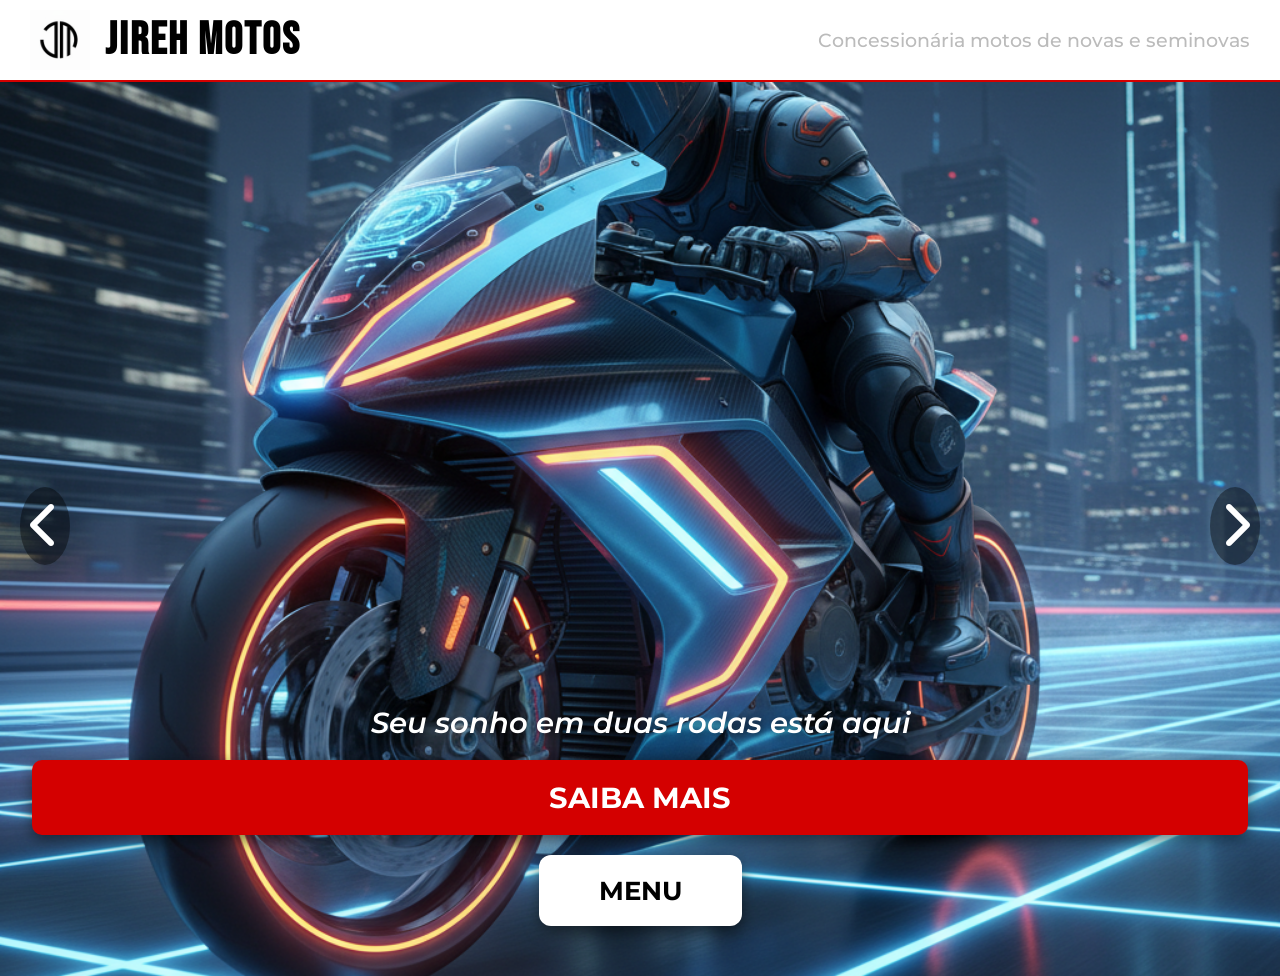
==== index.html @ ec59e749 "reforma" ====
<!DOCTYPE html>
<html lang="pt-BR">
<head>
  <meta charset="UTF-8" />
  <meta name="viewport" content="width=device-width, initial-scale=1.0">
  <title>JIREH MOTOS</title>
  <meta name="description" content="Seu sonho em duas rodas está aqui - Concessionária de motos novas e seminovas.">
  <link href="https://cdnjs.cloudflare.com/ajax/libs/font-awesome/6.4.0/css/all.min.css" rel="stylesheet">
  <link href="https://fonts.googleapis.com/css2?family=Bebas+Neue&family=Montserrat:wght@400;600;700&display=swap" rel="stylesheet">

  <style>
    * {margin:0; padding:0; box-sizing:border-box; font-family:'Montserrat', sans-serif;}
    body {background:#000; color:#fff; overflow-x:hidden; height:100vh;}

    /* CABEÇALHO FIXO */
    header {
      position:fixed;
      top:0;
      left:0;
      width:100%;
      background:#fff;
      display:flex;
      align-items:center;
      justify-content:space-between;
      padding:10px 30px;
      z-index:1000;
    }
    .logo-area {display:flex; align-items:center; gap:15px;}
    .logo-area img {height:60px;}
    .logo-area h1 {font-family:'Bebas Neue', sans-serif; font-size:2.8rem; color:#000; letter-spacing:2px;}
    .header-right {font-size:1.2rem; color:#bbb; font-weight:500;}
    
    /* FAIXA VERMELHA */
    .faixa-vermelha {
      width:100%;
      height:6px;
      background:#d40000;
      position:fixed;
      top:76px;
      left:0;
      z-index:999;
    }

    /* CARROSSEL */
    .carousel {
      position:relative;
      width:100%;
      height:100vh;
      margin-top:76px;
      overflow:hidden;
    }
    .carousel img {
      position:absolute;
      top:0; left:0;
      width:100%;
      height:100%;
      object-fit:cover;
      opacity:0;
      transition:opacity 1s ease-in-out;
    }
    .carousel img.active {opacity:1;}

    /* SETAS DO CARROSSEL */
    .arrow {
      position:absolute;
      top:50%;
      transform:translateY(-50%);
      font-size:3rem;
      color:#fff;
      background:rgba(0,0,0,0.4);
      padding:10px;
      border-radius:50%;
      cursor:pointer;
      z-index:10;
      transition:0.3s;
      user-select:none;
    }
    .arrow:hover {background:rgba(212,0,0,0.8);}
    .arrow.left {left:20px;}
    .arrow.right {right:20px;}

    /* CONTEÚDO SOBRE O CARROSSEL */
    .overlay {
      position:absolute;
      bottom:50px;
      width:100%;
      text-align:center;
      display:flex;
      flex-direction:column;
      align-items:center;
      gap:20px;
      animation: fadeInUp 1.5s ease forwards;
    }
    @keyframes fadeInUp {
      0% {opacity:0; transform:translateY(30px);}
      100% {opacity:1; transform:translateY(0);}
    }
    .frase {
      font-size:1.8rem;
      font-weight:600;
      font-style:italic;
      color:#fff;
      text-shadow: 2px 2px 8px rgba(0,0,0,0.7);
    }

    /* BOTÃO SAIBA MAIS - FAIXA LARGA */
    .saiba-mais {
      width:95%;          /* quase toda a largura da tela */
      max-width:none;     /* remove limite máximo */
      background:#d40000;
      text-align:center;
      padding:20px 0;
      border-radius:10px;
      transition:0.3s;
      box-shadow:0 5px 15px rgba(0,0,0,0.5);
      margin:0 auto;      /* centraliza horizontalmente */
    }
    .saiba-mais a {
      text-decoration:none;
      color:#fff;
      font-size:1.8rem;
      font-weight:700;
    }
    .saiba-mais:hover {
      transform:scale(1.05);
      box-shadow:0 0 30px rgba(255,0,0,0.7);
    }

    /* BOTÃO MENU MAIOR */
    .menu-btn {
      background:#fff;
      color:#000;
      border:none;
      padding:20px 60px;
      font-size:1.6rem;
      font-weight:bold;
      border-radius:12px;
      cursor:pointer;
      transition:0.3s;
      box-shadow:0 5px 15px rgba(0,0,0,0.5);
    }
    .menu-btn:hover {background:#d40000; color:#fff; box-shadow:0 0 30px rgba(255,0,0,0.7);}

    /* MENU LATERAL DIREITO, PEQUENO, MAIS PARA CIMA */
    .sidebar {
      position:fixed;
      top:20%; /* mais para cima do que o centro */
      right:-220px; /* fora da tela inicialmente */
      width:220px;
      background:#111;
      padding:1.5rem;
      border-radius:10px 0 0 10px;
      transition:0.4s;
      z-index:1001;
      display:flex;
      flex-direction:column;
      gap:1.5rem;
      height:auto;
      box-shadow: 0 5px 15px rgba(0,0,0,0.5);
    }
    .sidebar.active {right:0;}
    .sidebar a {
      color:#fff;
      font-size:1.2rem;
      text-decoration:none;
      font-weight:bold;
      transition:0.3s;
    }
    .sidebar a:hover {color:#d40000; transform:scale(1.05);}

    @media(max-width:900px){
      header {flex-direction:column; text-align:center;}
      .header-right {margin-top:5px;}
      .arrow {font-size:2.5rem;}
    }
  </style>
</head>

<body>

  <!-- CABEÇALHO FIXO -->
  <header>
    <div class="logo-area">
      <img src="img/logo.png" alt="Logo Jireh">
      <h1>JIREH MOTOS</h1>
    </div>
    <div class="header-right">Concessionária motos de novas e seminovas</div>
  </header>

  <!-- FAIXA VERMELHA -->
  <div class="faixa-vermelha"></div>

  <!-- CARROSSEL -->
  <div class="carousel" id="carousel">
    <img src="img/img1.png" class="active" alt="Moto 1">
    <img src="img/img2.png" alt="Moto 2">
    <img src="img/img3.png" alt="Moto 3">

    <!-- SETAS -->
    <div class="arrow left" id="prev"><i class="fas fa-chevron-left"></i></div>
    <div class="arrow right" id="next"><i class="fas fa-chevron-right"></i></div>

    <!-- CONTEÚDO SOBRE O CARROSSEL -->
    <div class="overlay">
      <div class="frase">Seu sonho em duas rodas está aqui</div>
      <div class="saiba-mais">
        <a href="https://wa.me/5511989488282" target="_blank">SAIBA MAIS</a>
      </div>
      <button class="menu-btn" id="menuBtn">MENU</button>
    </div>
  </div>

  <!-- MENU LATERAL DIREITO -->
  <div class="sidebar" id="sidebar">
    <a href="index.html"><i class="fas fa-home"></i> Home</a>
    <a href="servicos.html"><i class="fas fa-tools"></i> Serviços</a>
    <a href="contato.html"><i class="fas fa-phone"></i> Contato</a>
  </div>

  <script>
    const slides = document.querySelectorAll('.carousel img');
    let currentIndex = 0;
    let interval = setInterval(nextSlide, 3000);

    function showSlide(index){
      slides.forEach(slide => slide.classList.remove('active'));
      slides[index].classList.add('active');
    }

    function nextSlide(){
      currentIndex = (currentIndex + 1) % slides.length;
      showSlide(currentIndex);
    }

    function prevSlide(){
      currentIndex = (currentIndex - 1 + slides.length) % slides.length;
      showSlide(currentIndex);
    }

    document.getElementById('next').addEventListener('click', () => {
      nextSlide();
      resetInterval();
    });
    document.getElementById('prev').addEventListener('click', () => {
      prevSlide();
      resetInterval();
    });

    function resetInterval(){
      clearInterval(interval);
      interval = setInterval(nextSlide, 3000);
    }

    // MENU LATERAL
    const menuBtn = document.getElementById('menuBtn');
    const sidebar = document.getElementById('sidebar');
    menuBtn.addEventListener('click', () => { sidebar.classList.toggle('active'); });
  </script>

</body>
</html>
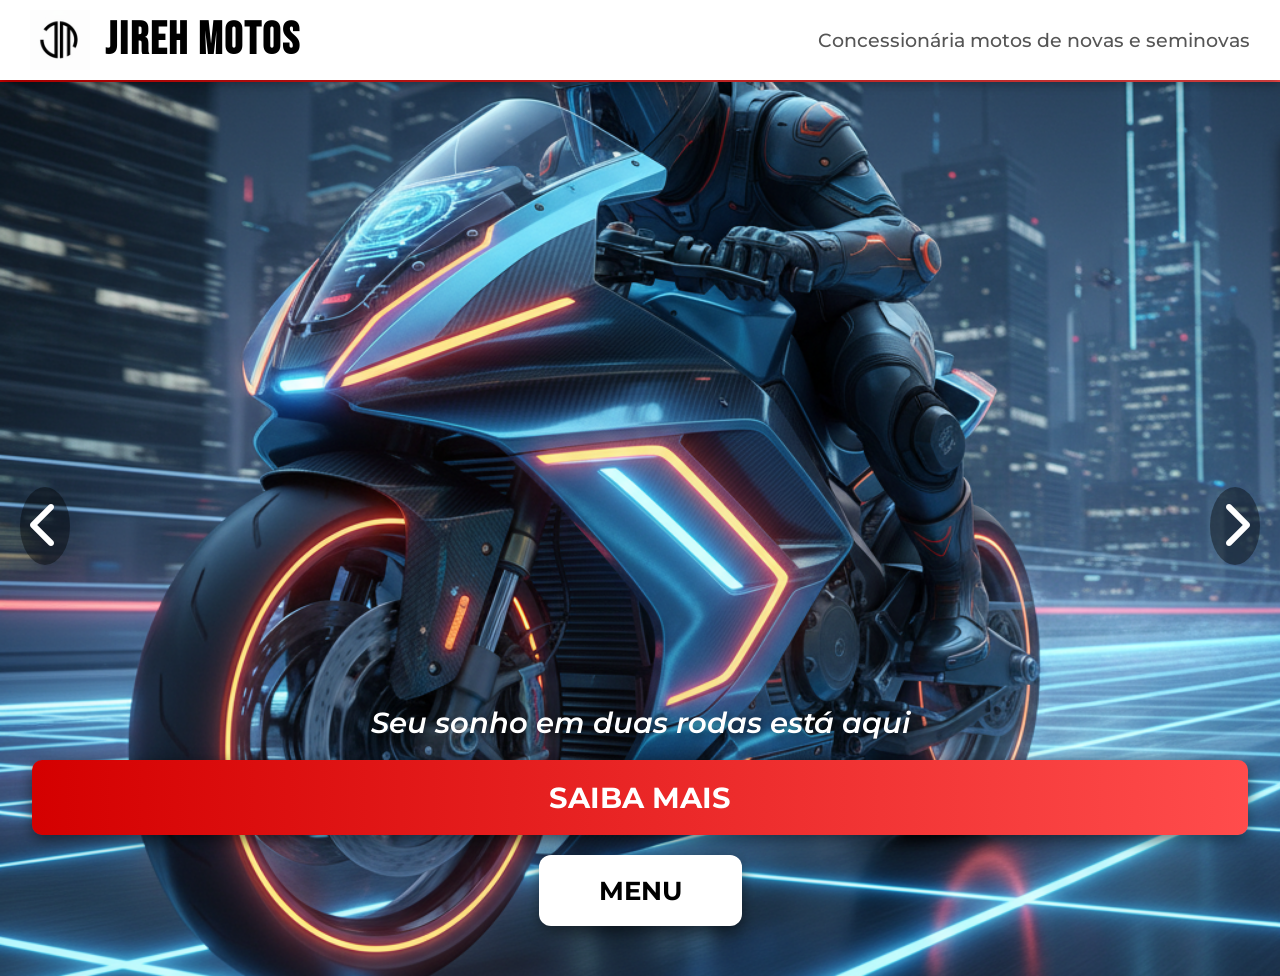
==== commit 5b4419b4: "texto" ====
--- a/index.html
+++ b/index.html
@@ -9,6 +9,7 @@
   <link href="https://fonts.googleapis.com/css2?family=Bebas+Neue&family=Montserrat:wght@400;600;700&display=swap" rel="stylesheet">
 
   <style>
+    /* RESET E GERAL */
     * {margin:0; padding:0; box-sizing:border-box; font-family:'Montserrat', sans-serif;}
     body {background:#000; color:#fff; overflow-x:hidden; height:100vh;}
 
@@ -24,21 +25,28 @@
       justify-content:space-between;
       padding:10px 30px;
       z-index:1000;
+      box-shadow: 0 4px 10px rgba(0,0,0,0.3);
+      transition:all 0.3s ease;
     }
     .logo-area {display:flex; align-items:center; gap:15px;}
     .logo-area img {height:60px;}
     .logo-area h1 {font-family:'Bebas Neue', sans-serif; font-size:2.8rem; color:#000; letter-spacing:2px;}
-    .header-right {font-size:1.2rem; color:#bbb; font-weight:500;}
-    
+    .header-right {font-size:1.2rem; color:#555; font-weight:500;}
+
     /* FAIXA VERMELHA */
     .faixa-vermelha {
       width:100%;
       height:6px;
-      background:#d40000;
+      background:linear-gradient(90deg, #d40000, #ff4c4c);
       position:fixed;
       top:76px;
       left:0;
       z-index:999;
+      animation: moveGradient 5s linear infinite;
+    }
+    @keyframes moveGradient {
+      0%{background-position:0% 0%;}
+      100%{background-position:100% 0%;}
     }
 
     /* CARROSSEL */
@@ -105,15 +113,14 @@
 
     /* BOTÃO SAIBA MAIS - FAIXA LARGA */
     .saiba-mais {
-      width:95%;          /* quase toda a largura da tela */
-      max-width:none;     /* remove limite máximo */
-      background:#d40000;
+      width:95%;
+      background:linear-gradient(90deg, #d40000, #ff4c4c);
       text-align:center;
       padding:20px 0;
       border-radius:10px;
       transition:0.3s;
       box-shadow:0 5px 15px rgba(0,0,0,0.5);
-      margin:0 auto;      /* centraliza horizontalmente */
+      margin:0 auto;
     }
     .saiba-mais a {
       text-decoration:none;
@@ -126,7 +133,7 @@
       box-shadow:0 0 30px rgba(255,0,0,0.7);
     }
 
-    /* BOTÃO MENU MAIOR */
+    /* BOTÃO MENU */
     .menu-btn {
       background:#fff;
       color:#000;
@@ -141,11 +148,11 @@
     }
     .menu-btn:hover {background:#d40000; color:#fff; box-shadow:0 0 30px rgba(255,0,0,0.7);}
 
-    /* MENU LATERAL DIREITO, PEQUENO, MAIS PARA CIMA */
+    /* MENU LATERAL DIREITO */
     .sidebar {
       position:fixed;
-      top:20%; /* mais para cima do que o centro */
-      right:-220px; /* fora da tela inicialmente */
+      top:15%;
+      right:-220px;
       width:220px;
       background:#111;
       padding:1.5rem;
@@ -168,14 +175,34 @@
     }
     .sidebar a:hover {color:#d40000; transform:scale(1.05);}
 
+    /* RESPONSIVO */
     @media(max-width:900px){
-      header {flex-direction:column; text-align:center;}
-      .header-right {margin-top:5px;}
-      .arrow {font-size:2.5rem;}
-    }
+      header {
+        flex-direction:row; /* mantém ao lado do logo */
+        justify-content:space-between;
+        flex-wrap:wrap;
+        padding:10px 15px;
+      }
+      .header-right {
+        font-size:1rem;
+        margin-top:0;
+      }
+    }
+    @media(max-width:600px){
+      .saiba-mais {
+        width:90%;
+        padding:15px 0;
+      }
+      .saiba-mais a {font-size:1.4rem;}
+      .menu-btn {
+        padding:12px 30px;
+        font-size:1.2rem;
+      }
+      .arrow {font-size:2rem; padding:8px;}
+    }
+
   </style>
 </head>
-
 <body>
 
   <!-- CABEÇALHO FIXO -->
@@ -218,6 +245,7 @@
   </div>
 
   <script>
+    // CARROSSEL
     const slides = document.querySelectorAll('.carousel img');
     let currentIndex = 0;
     let interval = setInterval(nextSlide, 3000);
@@ -226,30 +254,17 @@
       slides.forEach(slide => slide.classList.remove('active'));
       slides[index].classList.add('active');
     }
-
     function nextSlide(){
       currentIndex = (currentIndex + 1) % slides.length;
       showSlide(currentIndex);
     }
-
     function prevSlide(){
       currentIndex = (currentIndex - 1 + slides.length) % slides.length;
       showSlide(currentIndex);
     }
-
-    document.getElementById('next').addEventListener('click', () => {
-      nextSlide();
-      resetInterval();
-    });
-    document.getElementById('prev').addEventListener('click', () => {
-      prevSlide();
-      resetInterval();
-    });
-
-    function resetInterval(){
-      clearInterval(interval);
-      interval = setInterval(nextSlide, 3000);
-    }
+    document.getElementById('next').addEventListener('click', () => { nextSlide(); resetInterval(); });
+    document.getElementById('prev').addEventListener('click', () => { prevSlide(); resetInterval(); });
+    function resetInterval(){ clearInterval(interval); interval = setInterval(nextSlide, 3000); }
 
     // MENU LATERAL
     const menuBtn = document.getElementById('menuBtn');
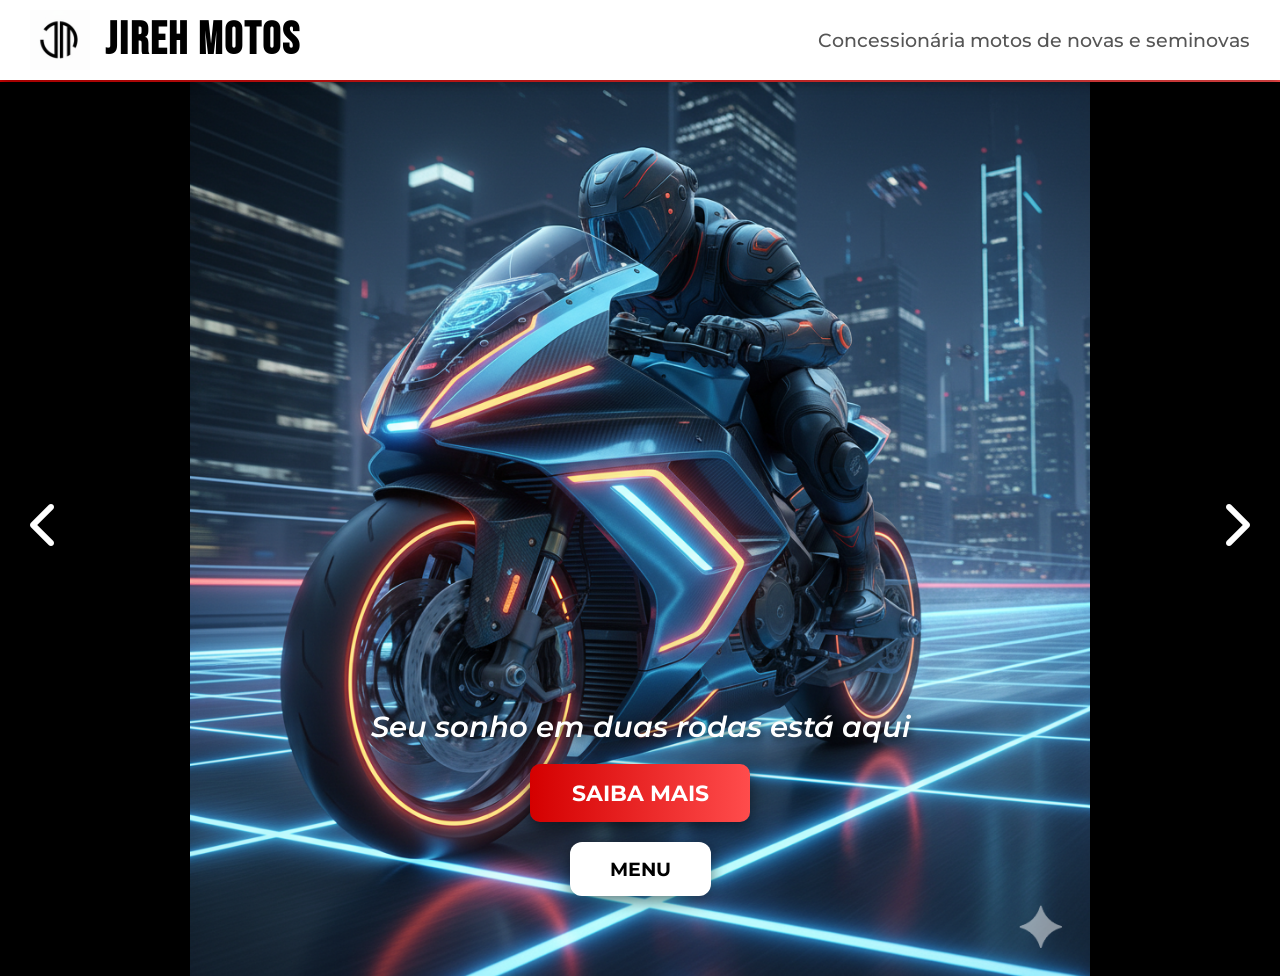
==== commit 4a6d5e1f: "texto" ====
--- a/index.html
+++ b/index.html
@@ -11,7 +11,7 @@
   <style>
     /* RESET E GERAL */
     * {margin:0; padding:0; box-sizing:border-box; font-family:'Montserrat', sans-serif;}
-    body {background:#000; color:#fff; overflow-x:hidden; height:100vh;}
+    body {background:#000; color:#fff; overflow-x:hidden; min-height:100vh;}
 
     /* CABEÇALHO FIXO */
     header {
@@ -59,10 +59,13 @@
     }
     .carousel img {
       position:absolute;
-      top:0; left:0;
-      width:100%;
-      height:100%;
-      object-fit:cover;
+      top:50%;
+      left:50%;
+      width:100%;
+      height:auto;
+      max-height:100%;
+      transform:translate(-50%, -50%);
+      object-fit:contain;
       opacity:0;
       transition:opacity 1s ease-in-out;
     }
@@ -90,7 +93,7 @@
     /* CONTEÚDO SOBRE O CARROSSEL */
     .overlay {
       position:absolute;
-      bottom:50px;
+      bottom:80px; /* Ajustado para ficar mais acima */
       width:100%;
       text-align:center;
       display:flex;
@@ -111,12 +114,13 @@
       text-shadow: 2px 2px 8px rgba(0,0,0,0.7);
     }
 
-    /* BOTÃO SAIBA MAIS - FAIXA LARGA */
+    /* BOTÃO SAIBA MAIS - FAIXA LARGA REDUZIDA */
     .saiba-mais {
-      width:95%;
+      width:60%;
+      max-width:220px;
       background:linear-gradient(90deg, #d40000, #ff4c4c);
       text-align:center;
-      padding:20px 0;
+      padding:15px 0;
       border-radius:10px;
       transition:0.3s;
       box-shadow:0 5px 15px rgba(0,0,0,0.5);
@@ -125,7 +129,7 @@
     .saiba-mais a {
       text-decoration:none;
       color:#fff;
-      font-size:1.8rem;
+      font-size:1.4rem;
       font-weight:700;
     }
     .saiba-mais:hover {
@@ -138,8 +142,8 @@
       background:#fff;
       color:#000;
       border:none;
-      padding:20px 60px;
-      font-size:1.6rem;
+      padding:15px 40px;
+      font-size:1.2rem;
       font-weight:bold;
       border-radius:12px;
       cursor:pointer;
@@ -177,30 +181,15 @@
 
     /* RESPONSIVO */
     @media(max-width:900px){
-      header {
-        flex-direction:row; /* mantém ao lado do logo */
-        justify-content:space-between;
-        flex-wrap:wrap;
-        padding:10px 15px;
-      }
-      .header-right {
-        font-size:1rem;
-        margin-top:0;
-      }
+      header {flex-direction:row; justify-content:space-between; flex-wrap:wrap; padding:10px 15px;}
+      .header-right {font-size:1rem; margin-top:0;}
     }
     @media(max-width:600px){
-      .saiba-mais {
-        width:90%;
-        padding:15px 0;
-      }
-      .saiba-mais a {font-size:1.4rem;}
-      .menu-btn {
-        padding:12px 30px;
-        font-size:1.2rem;
-      }
+      .saiba-mais {width:90%; padding:12px 0;}
+      .saiba-mais a {font-size:1.2rem;}
+      .menu-btn {padding:10px 25px; font-size:1rem;}
       .arrow {font-size:2rem; padding:8px;}
     }
-
   </style>
 </head>
 <body>
@@ -269,7 +258,18 @@
     // MENU LATERAL
     const menuBtn = document.getElementById('menuBtn');
     const sidebar = document.getElementById('sidebar');
-    menuBtn.addEventListener('click', () => { sidebar.classList.toggle('active'); });
+
+    menuBtn.addEventListener('click', e => {
+      e.stopPropagation(); // previne fechar imediatamente
+      sidebar.classList.toggle('active');
+    });
+
+    // FECHAR MENU AO CLICAR FORA
+    document.addEventListener('click', e => {
+      if(!sidebar.contains(e.target) && !menuBtn.contains(e.target)){
+        sidebar.classList.remove('active');
+      }
+    });
   </script>
 
 </body>
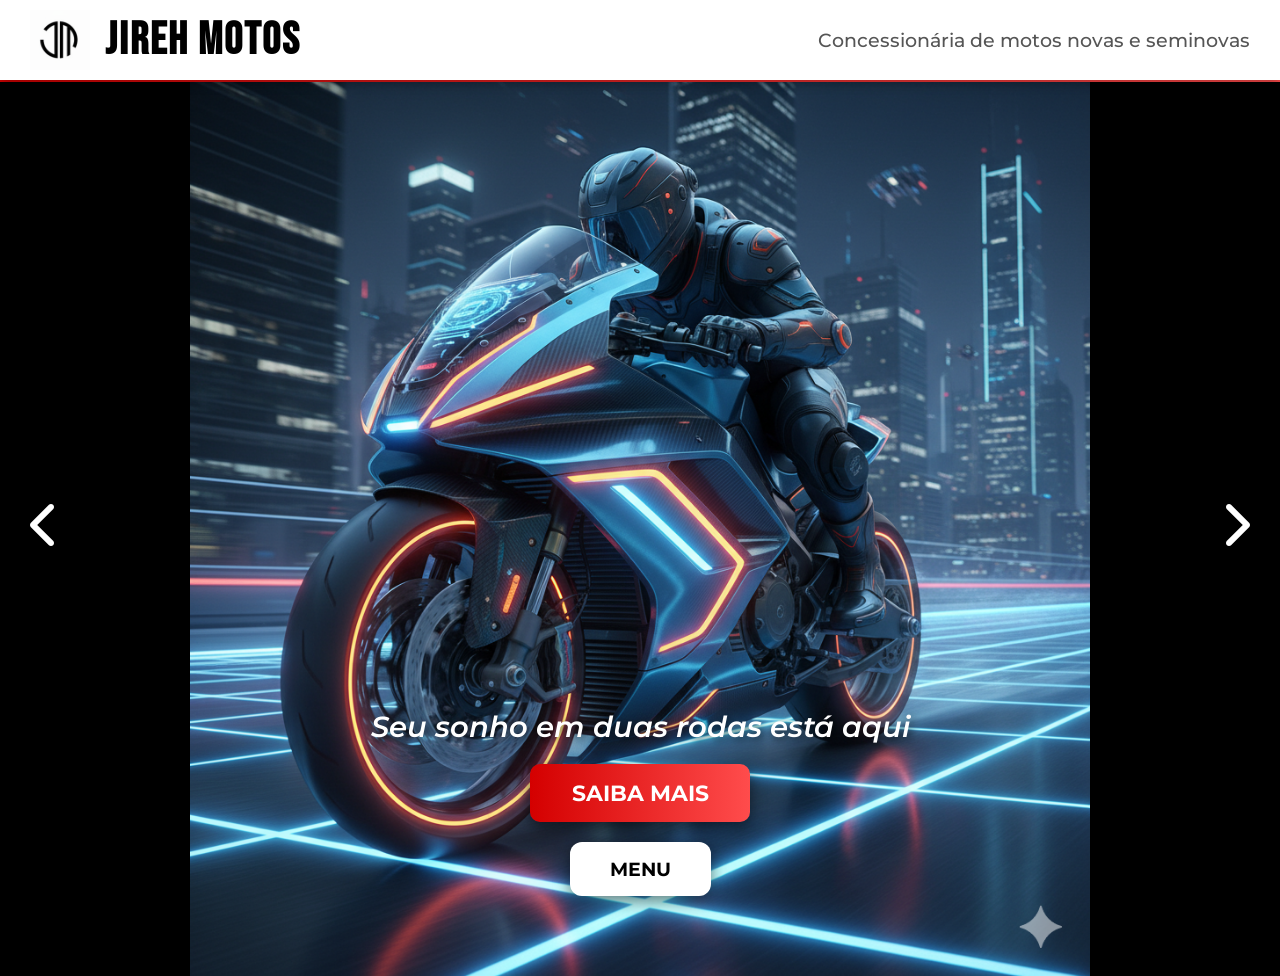
==== commit d18e561f: "texto2" ====
--- a/index.html
+++ b/index.html
@@ -200,7 +200,7 @@
       <img src="img/logo.png" alt="Logo Jireh">
       <h1>JIREH MOTOS</h1>
     </div>
-    <div class="header-right">Concessionária motos de novas e seminovas</div>
+    <div class="header-right">Concessionária  de motos novas e seminovas</div>
   </header>
 
   <!-- FAIXA VERMELHA -->
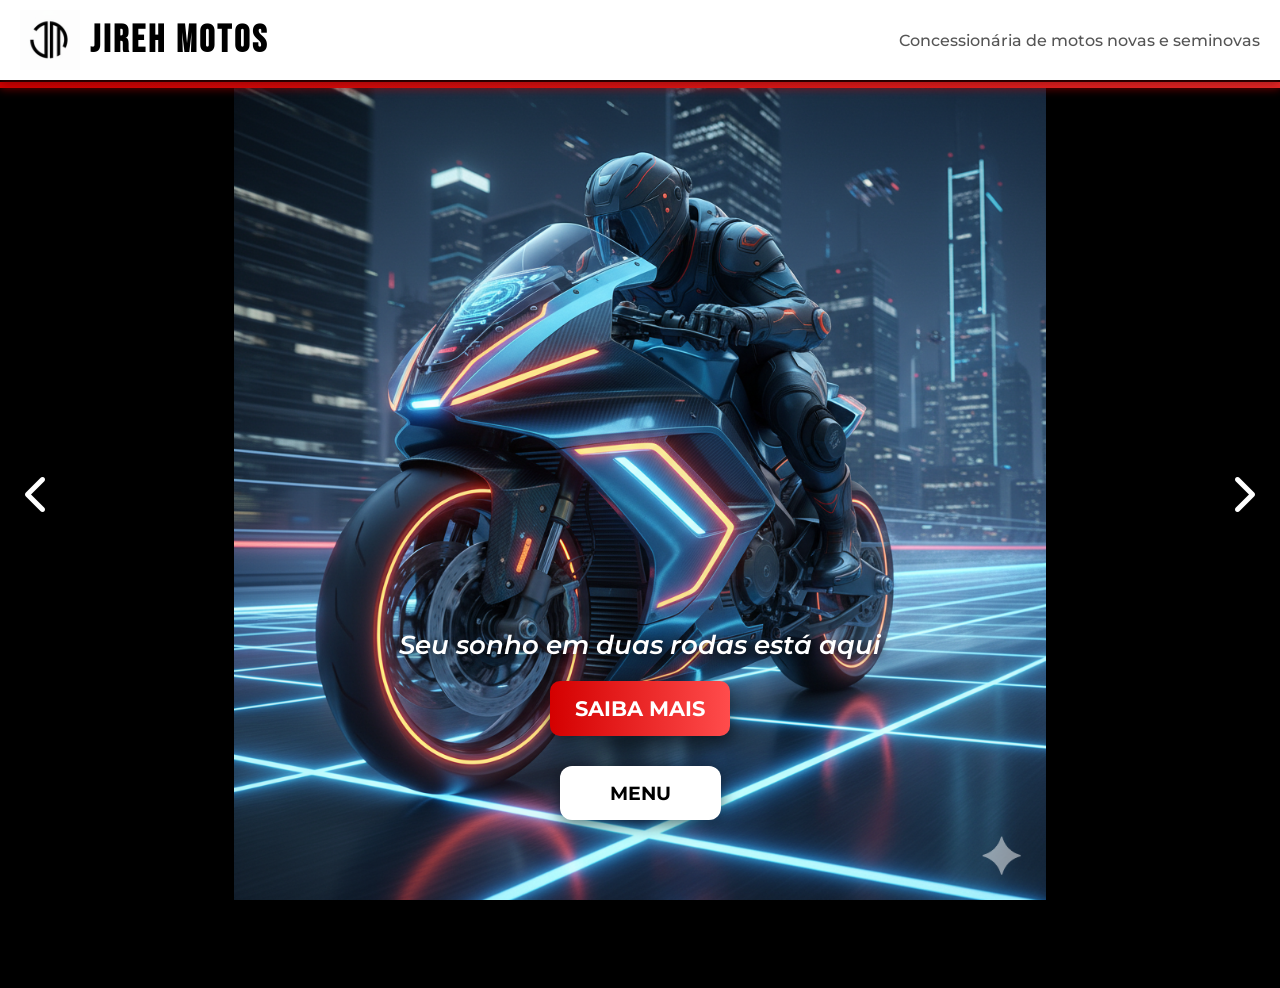
==== commit 65341f6d: "oficial" ====
--- a/index.html
+++ b/index.html
@@ -5,272 +5,361 @@
   <meta name="viewport" content="width=device-width, initial-scale=1.0">
   <title>JIREH MOTOS</title>
   <meta name="description" content="Seu sonho em duas rodas está aqui - Concessionária de motos novas e seminovas.">
+  
   <link href="https://cdnjs.cloudflare.com/ajax/libs/font-awesome/6.4.0/css/all.min.css" rel="stylesheet">
   <link href="https://fonts.googleapis.com/css2?family=Bebas+Neue&family=Montserrat:wght@400;600;700&display=swap" rel="stylesheet">
 
   <style>
-    /* RESET E GERAL */
-    * {margin:0; padding:0; box-sizing:border-box; font-family:'Montserrat', sans-serif;}
-    body {background:#000; color:#fff; overflow-x:hidden; min-height:100vh;}
-
-    /* CABEÇALHO FIXO */
+    * {
+      margin: 0;
+      padding: 0;
+      box-sizing: border-box;
+      font-family: 'Montserrat', sans-serif;
+    }
+    body {
+      background: #000;
+      color: #fff;
+      overflow-x: hidden;
+      min-height: 100vh;
+    }
+
     header {
-      position:fixed;
-      top:0;
-      left:0;
-      width:100%;
-      background:#fff;
-      display:flex;
-      align-items:center;
-      justify-content:space-between;
-      padding:10px 30px;
-      z-index:1000;
+      position: fixed;
+      top: 0;
+      left: 0;
+      width: 100%;
+      background: #fff;
+      display: flex;
+      align-items: center;
+      justify-content: space-between;
+      padding: 10px 20px;
+      z-index: 1100;
       box-shadow: 0 4px 10px rgba(0,0,0,0.3);
-      transition:all 0.3s ease;
-    }
-    .logo-area {display:flex; align-items:center; gap:15px;}
-    .logo-area img {height:60px;}
-    .logo-area h1 {font-family:'Bebas Neue', sans-serif; font-size:2.8rem; color:#000; letter-spacing:2px;}
-    .header-right {font-size:1.2rem; color:#555; font-weight:500;}
-
-    /* FAIXA VERMELHA */
+      flex-wrap: wrap;
+    }
+
+    .logo-area {
+      display: flex;
+      align-items: center;
+      gap: 10px;
+    }
+
+    .logo-area img {
+      height: 60px;
+      width: 60px;
+    }
+
+    .logo-area h1 {
+      font-family: 'Bebas Neue', sans-serif;
+      font-size: 2.4rem;
+      color: #000;
+      letter-spacing: 3px;
+      white-space: nowrap;
+    }
+
+    .header-right {
+      font-size: 1rem;
+      color: #555;
+      font-weight: 500;
+      white-space: nowrap;
+    }
+
+    /* FAIXA VERMELHA (corrigida) */
     .faixa-vermelha {
-      width:100%;
-      height:6px;
-      background:linear-gradient(90deg, #d40000, #ff4c4c);
-      position:fixed;
-      top:76px;
-      left:0;
-      z-index:999;
-      animation: moveGradient 5s linear infinite;
-    }
-    @keyframes moveGradient {
-      0%{background-position:0% 0%;}
-      100%{background-position:100% 0%;}
-    }
-
-    /* CARROSSEL */
+      position: fixed;
+      top: 82px; /* ajustado: logo abaixo do header */
+      left: 0;
+      width: 100%;
+      height: 6px;
+      background: linear-gradient(90deg, #d40000, #ff4c4c);
+      background-size: 200% auto;
+      animation: brilhoFaixa 4s linear infinite;
+      box-shadow: 0 0 10px rgba(255, 0, 0, 0.6);
+      z-index: 1050;
+    }
+
+    @keyframes brilhoFaixa {
+      0% {background-position: 0% 0%;}
+      100% {background-position: 200% 0%;}
+    }
+
     .carousel {
-      position:relative;
-      width:100%;
-      height:100vh;
-      margin-top:76px;
-      overflow:hidden;
-    }
+      position: relative;
+      width: 100%;
+      height: calc(100vh - 88px);
+      margin-top: 88px; /* altura exata do header + faixa */
+      overflow: hidden;
+      z-index: 1;
+      background: #000;
+    }
+
     .carousel img {
-      position:absolute;
-      top:50%;
-      left:50%;
-      width:100%;
-      height:auto;
-      max-height:100%;
-      transform:translate(-50%, -50%);
-      object-fit:contain;
-      opacity:0;
-      transition:opacity 1s ease-in-out;
-    }
-    .carousel img.active {opacity:1;}
-
-    /* SETAS DO CARROSSEL */
+      position: absolute;
+      top: 0;
+      left: 0;
+      width: 100%;
+      height: 100%;
+      object-fit: cover;
+      opacity: 0;
+      transition: opacity 1s ease-in-out;
+      user-select: none;
+      pointer-events: none;
+    }
+
+    .carousel img.active {
+      opacity: 1;
+      pointer-events: auto;
+    }
+
+    @media (min-width: 1024px) {
+      .carousel img {
+        object-fit: contain;
+        background: #000;
+      }
+    }
+
     .arrow {
-      position:absolute;
-      top:50%;
-      transform:translateY(-50%);
-      font-size:3rem;
-      color:#fff;
-      background:rgba(0,0,0,0.4);
-      padding:10px;
-      border-radius:50%;
-      cursor:pointer;
-      z-index:10;
-      transition:0.3s;
-      user-select:none;
-    }
-    .arrow:hover {background:rgba(212,0,0,0.8);}
-    .arrow.left {left:20px;}
-    .arrow.right {right:20px;}
-
-    /* CONTEÚDO SOBRE O CARROSSEL */
+      position: absolute;
+      top: 50%;
+      transform: translateY(-50%);
+      font-size: 2.5rem;
+      color: #fff;
+      background: rgba(0,0,0,0.4);
+      padding: 10px;
+      border-radius: 50%;
+      cursor: pointer;
+      z-index: 10;
+      transition: background 0.3s;
+      user-select: none;
+    }
+
+    .arrow:hover {
+      background: rgba(212,0,0,0.8);
+    }
+
+    .arrow.left { left: 15px; }
+    .arrow.right { right: 15px; }
+
     .overlay {
-      position:absolute;
-      bottom:80px; /* Ajustado para ficar mais acima */
-      width:100%;
-      text-align:center;
-      display:flex;
-      flex-direction:column;
-      align-items:center;
-      gap:20px;
+      position: absolute;
+      bottom: 80px;
+      width: 100%;
+      text-align: center;
+      display: flex;
+      flex-direction: column;
+      align-items: center;
+      gap: 20px;
+      padding: 0 15px;
       animation: fadeInUp 1.5s ease forwards;
-    }
+      z-index: 20;
+    }
+
     @keyframes fadeInUp {
-      0% {opacity:0; transform:translateY(30px);}
-      100% {opacity:1; transform:translateY(0);}
-    }
+      0% {opacity: 0; transform: translateY(30px);}
+      100% {opacity: 1; transform: translateY(0);}
+    }
+
     .frase {
-      font-size:1.8rem;
-      font-weight:600;
-      font-style:italic;
-      color:#fff;
+      font-size: 1.6rem;
+      font-weight: 600;
+      font-style: italic;
+      color: #fff;
       text-shadow: 2px 2px 8px rgba(0,0,0,0.7);
-    }
-
-    /* BOTÃO SAIBA MAIS - FAIXA LARGA REDUZIDA */
+      line-height: 1.3;
+    }
+
     .saiba-mais {
-      width:60%;
-      max-width:220px;
-      background:linear-gradient(90deg, #d40000, #ff4c4c);
-      text-align:center;
-      padding:15px 0;
-      border-radius:10px;
-      transition:0.3s;
-      box-shadow:0 5px 15px rgba(0,0,0,0.5);
-      margin:0 auto;
-    }
+      background: linear-gradient(90deg, #d40000, #ff4c4c);
+      padding: 15px 25px;
+      border-radius: 10px;
+      box-shadow: 0 5px 15px rgba(0,0,0,0.5);
+      transition: transform 0.3s, box-shadow 0.3s;
+      cursor: pointer;
+    }
+
     .saiba-mais a {
-      text-decoration:none;
-      color:#fff;
-      font-size:1.4rem;
-      font-weight:700;
-    }
+      text-decoration: none;
+      color: #fff;
+      font-size: 1.3rem;
+      font-weight: 700;
+      display: block;
+      user-select: none;
+    }
+
     .saiba-mais:hover {
-      transform:scale(1.05);
-      box-shadow:0 0 30px rgba(255,0,0,0.7);
-    }
-
-    /* BOTÃO MENU */
+      transform: scale(1.05);
+      box-shadow: 0 0 30px rgba(255,0,0,0.7);
+    }
+
     .menu-btn {
-      background:#fff;
-      color:#000;
-      border:none;
-      padding:15px 40px;
-      font-size:1.2rem;
-      font-weight:bold;
-      border-radius:12px;
-      cursor:pointer;
-      transition:0.3s;
-      box-shadow:0 5px 15px rgba(0,0,0,0.5);
-    }
-    .menu-btn:hover {background:#d40000; color:#fff; box-shadow:0 0 30px rgba(255,0,0,0.7);}
-
-    /* MENU LATERAL DIREITO */
+      margin-top: 10px;
+      background: #fff;
+      color: #000;
+      border: none;
+      padding: 15px 50px;
+      font-size: 1.2rem;
+      font-weight: 700;
+      border-radius: 12px;
+      cursor: pointer;
+      box-shadow: 0 5px 15px rgba(0,0,0,0.5);
+      transition: background 0.3s, color 0.3s, box-shadow 0.3s;
+      user-select: none;
+    }
+
+    .menu-btn:hover {
+      background: #d40000;
+      color: #fff;
+      box-shadow: 0 0 30px rgba(255,0,0,0.7);
+    }
+
     .sidebar {
-      position:fixed;
-      top:15%;
-      right:-220px;
-      width:220px;
-      background:#111;
-      padding:1.5rem;
-      border-radius:10px 0 0 10px;
-      transition:0.4s;
-      z-index:1001;
-      display:flex;
-      flex-direction:column;
-      gap:1.5rem;
-      height:auto;
+      position: fixed;
+      top: 15%;
+      right: -240px;
+      width: 240px;
+      background: #111;
+      padding: 1.5rem;
+      border-radius: 10px 0 0 10px;
+      transition: right 0.4s ease;
+      z-index: 1200;
+      display: flex;
+      flex-direction: column;
+      gap: 1.5rem;
       box-shadow: 0 5px 15px rgba(0,0,0,0.5);
     }
-    .sidebar.active {right:0;}
+
+    .sidebar.active { right: 0; }
+
     .sidebar a {
-      color:#fff;
-      font-size:1.2rem;
-      text-decoration:none;
-      font-weight:bold;
-      transition:0.3s;
-    }
-    .sidebar a:hover {color:#d40000; transform:scale(1.05);}
-
-    /* RESPONSIVO */
-    @media(max-width:900px){
-      header {flex-direction:row; justify-content:space-between; flex-wrap:wrap; padding:10px 15px;}
-      .header-right {font-size:1rem; margin-top:0;}
-    }
-    @media(max-width:600px){
-      .saiba-mais {width:90%; padding:12px 0;}
-      .saiba-mais a {font-size:1.2rem;}
-      .menu-btn {padding:10px 25px; font-size:1rem;}
-      .arrow {font-size:2rem; padding:8px;}
+      color: #fff;
+      text-decoration: none;
+      font-weight: 700;
+      font-size: 1.2rem;
+      transition: transform 0.3s, color 0.3s;
+    }
+
+    .sidebar a:hover {
+      color: #d40000;
+      transform: scale(1.05);
+    }
+
+    @media (max-width: 768px) {
+      header {
+        padding: 10px 15px;
+        flex-direction: column;
+        align-items: center;
+        text-align: center;
+      }
+
+      .logo-area {
+        flex-direction: row;
+        gap: 10px;
+        justify-content: center;
+      }
+
+      .logo-area img {
+        height: 55px;
+        width: 55px;
+      }
+
+      .logo-area h1 {
+        font-size: 2.2rem;
+      }
+
+      .header-right {
+        display: block;
+        font-size: 0.9rem;
+        color: #000;
+        margin-top: 5px;
+        white-space: normal;
+        text-align: center;
+        line-height: 1.2;
+        max-width: 90%;
+      }
+
+      .faixa-vermelha {
+        top: 110px; /* ajuste no mobile */
+      }
+
+      .carousel {
+        margin-top: 116px;
+      }
     }
   </style>
 </head>
 <body>
 
-  <!-- CABEÇALHO FIXO -->
   <header>
     <div class="logo-area">
-      <img src="img/logo.png" alt="Logo Jireh">
+      <img src="img/logo.png" alt="Logo JIREH MOTOS" />
       <h1>JIREH MOTOS</h1>
     </div>
-    <div class="header-right">Concessionária  de motos novas e seminovas</div>
+    <div class="header-right">Concessionária de motos novas e seminovas</div>
   </header>
 
-  <!-- FAIXA VERMELHA -->
   <div class="faixa-vermelha"></div>
 
-  <!-- CARROSSEL -->
   <div class="carousel" id="carousel">
-    <img src="img/img1.png" class="active" alt="Moto 1">
-    <img src="img/img2.png" alt="Moto 2">
-    <img src="img/img3.png" alt="Moto 3">
-
-    <!-- SETAS -->
+    <img src="img/img1.png" alt="Moto 1" class="active" />
+    <img src="img/img2.png" alt="Moto 2" />
+    <img src="img/img3.png" alt="Moto 3" />
+
     <div class="arrow left" id="prev"><i class="fas fa-chevron-left"></i></div>
     <div class="arrow right" id="next"><i class="fas fa-chevron-right"></i></div>
 
-    <!-- CONTEÚDO SOBRE O CARROSSEL -->
     <div class="overlay">
       <div class="frase">Seu sonho em duas rodas está aqui</div>
       <div class="saiba-mais">
-        <a href="https://wa.me/5511989488282" target="_blank">SAIBA MAIS</a>
+        <a href="https://wa.me/5511989488282" target="_blank" rel="noopener noreferrer">SAIBA MAIS</a>
       </div>
       <button class="menu-btn" id="menuBtn">MENU</button>
     </div>
   </div>
 
-  <!-- MENU LATERAL DIREITO -->
-  <div class="sidebar" id="sidebar">
+  <nav class="sidebar" id="sidebar">
     <a href="index.html"><i class="fas fa-home"></i> Home</a>
     <a href="servicos.html"><i class="fas fa-tools"></i> Serviços</a>
     <a href="contato.html"><i class="fas fa-phone"></i> Contato</a>
-  </div>
+  </nav>
 
   <script>
-    // CARROSSEL
     const slides = document.querySelectorAll('.carousel img');
     let currentIndex = 0;
     let interval = setInterval(nextSlide, 3000);
 
-    function showSlide(index){
+    function showSlide(index) {
       slides.forEach(slide => slide.classList.remove('active'));
       slides[index].classList.add('active');
     }
-    function nextSlide(){
+
+    function nextSlide() {
       currentIndex = (currentIndex + 1) % slides.length;
       showSlide(currentIndex);
     }
-    function prevSlide(){
+
+    function prevSlide() {
       currentIndex = (currentIndex - 1 + slides.length) % slides.length;
       showSlide(currentIndex);
     }
+
     document.getElementById('next').addEventListener('click', () => { nextSlide(); resetInterval(); });
     document.getElementById('prev').addEventListener('click', () => { prevSlide(); resetInterval(); });
-    function resetInterval(){ clearInterval(interval); interval = setInterval(nextSlide, 3000); }
-
-    // MENU LATERAL
+
+    function resetInterval() {
+      clearInterval(interval);
+      interval = setInterval(nextSlide, 3000);
+    }
+
     const menuBtn = document.getElementById('menuBtn');
     const sidebar = document.getElementById('sidebar');
-
     menuBtn.addEventListener('click', e => {
-      e.stopPropagation(); // previne fechar imediatamente
+      e.stopPropagation();
       sidebar.classList.toggle('active');
     });
 
-    // FECHAR MENU AO CLICAR FORA
     document.addEventListener('click', e => {
-      if(!sidebar.contains(e.target) && !menuBtn.contains(e.target)){
-        sidebar.classList.remove('active');
-      }
+      if (!sidebar.contains(e.target) && !menuBtn.contains(e.target)) sidebar.classList.remove('active');
     });
   </script>
-
 </body>
 </html>
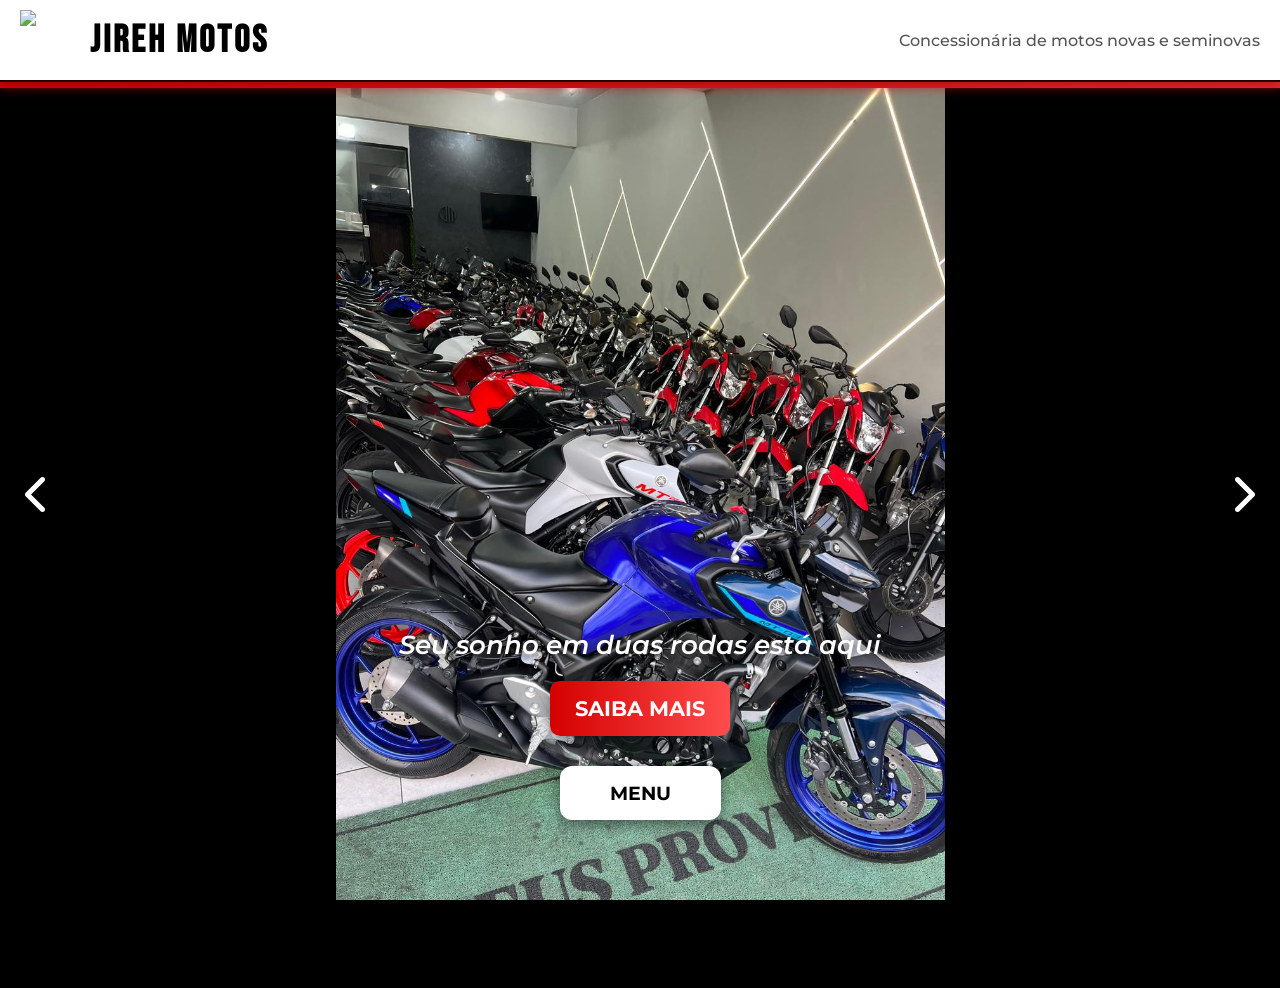
==== commit 57b39e24: "fotos" ====
--- a/index.html
+++ b/index.html
@@ -297,12 +297,17 @@
     <div class="header-right">Concessionária de motos novas e seminovas</div>
   </header>
 
-  <div class="faixa-vermelha"></div>
+  <div class="faixa-vermelha"></div>              
 
   <div class="carousel" id="carousel">
-    <img src="img/img1.png" alt="Moto 1" class="active" />
-    <img src="img/img2.png" alt="Moto 2" />
-    <img src="img/img3.png" alt="Moto 3" />
+    <img src="img/img1.jpeg" alt="Moto 1" class="active" />
+    <img src="img/img2.jpeg" alt="Moto 2" />
+    <img src="img/img3.jpeg" alt="Moto 3" />
+    <img src="img/img4.jpeg" alt="Moto 4" /> 
+    <img src="img/img5.jpeg" alt="Moto 5" />
+    <img src="img/img6.jpeg" alt="Moto 6" />
+    <img src="img/img7.jpeg" alt="Moto 7" />
+
 
     <div class="arrow left" id="prev"><i class="fas fa-chevron-left"></i></div>
     <div class="arrow right" id="next"><i class="fas fa-chevron-right"></i></div>
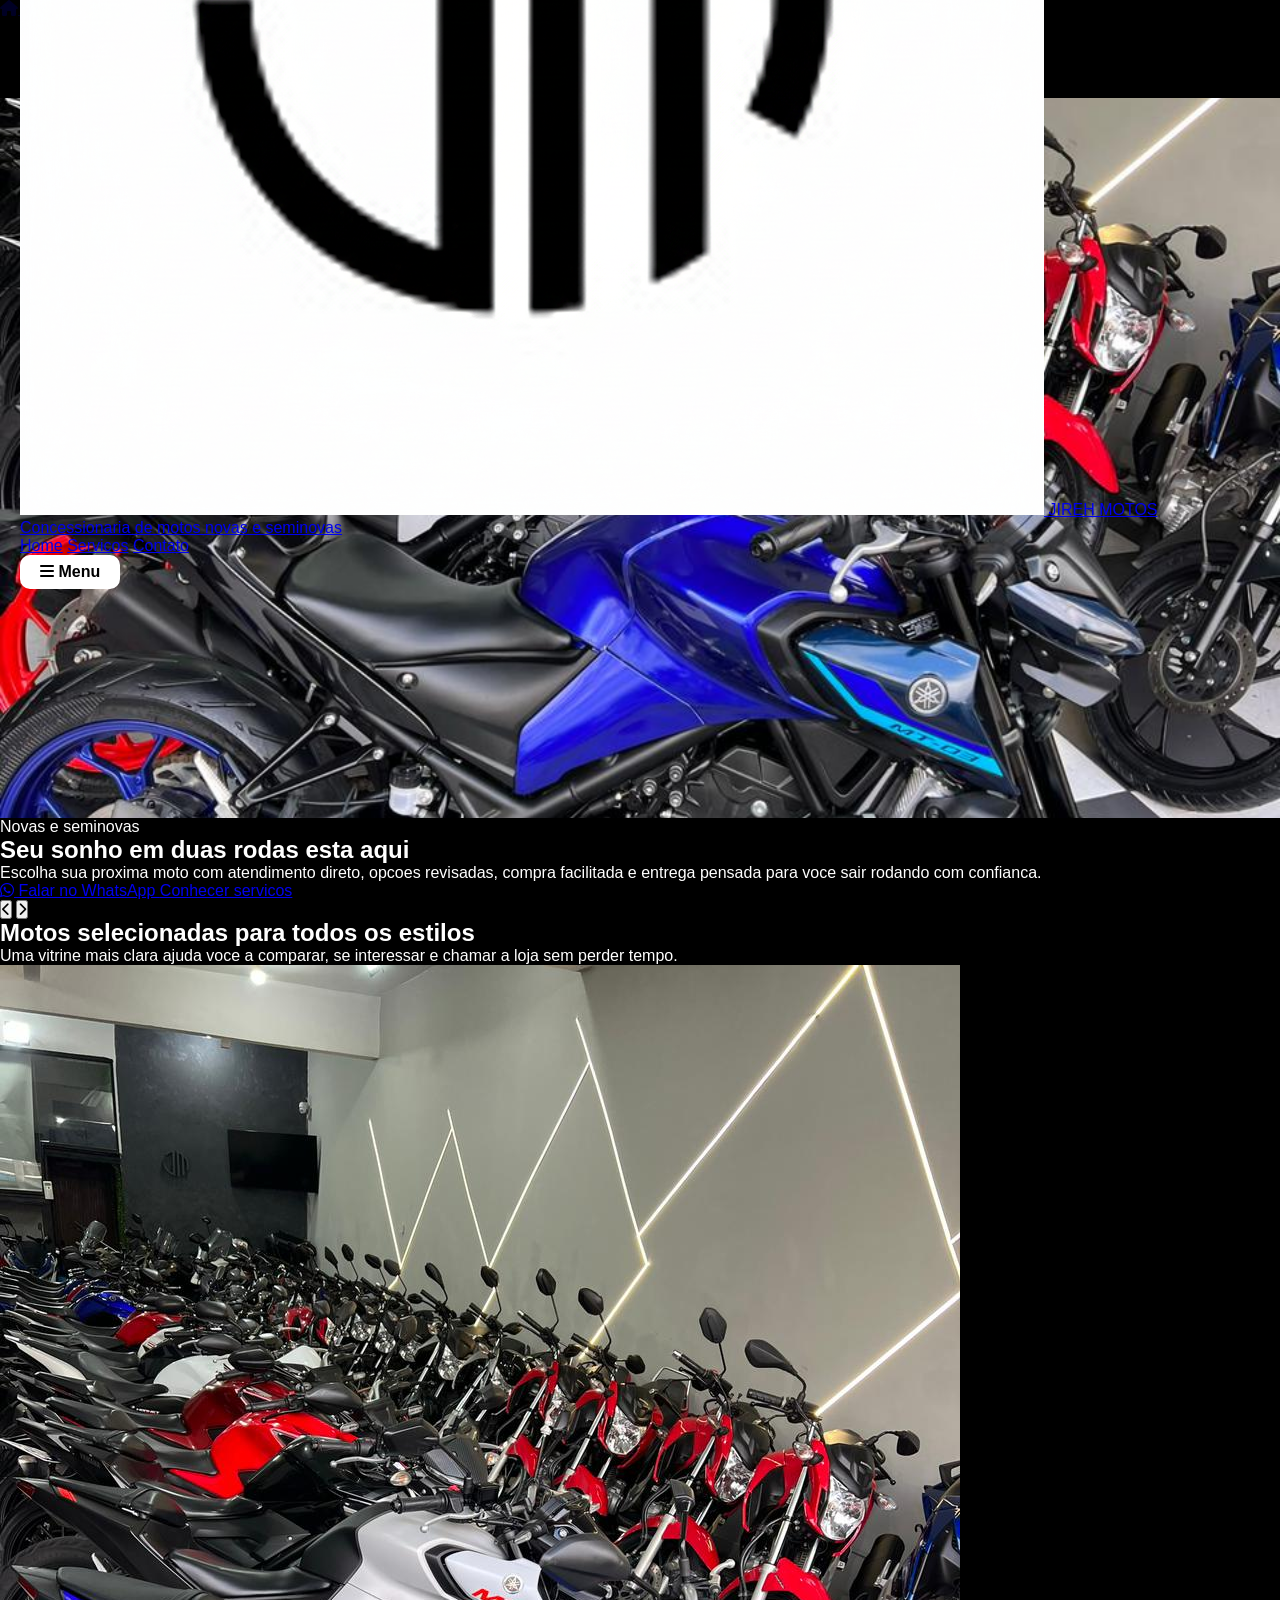
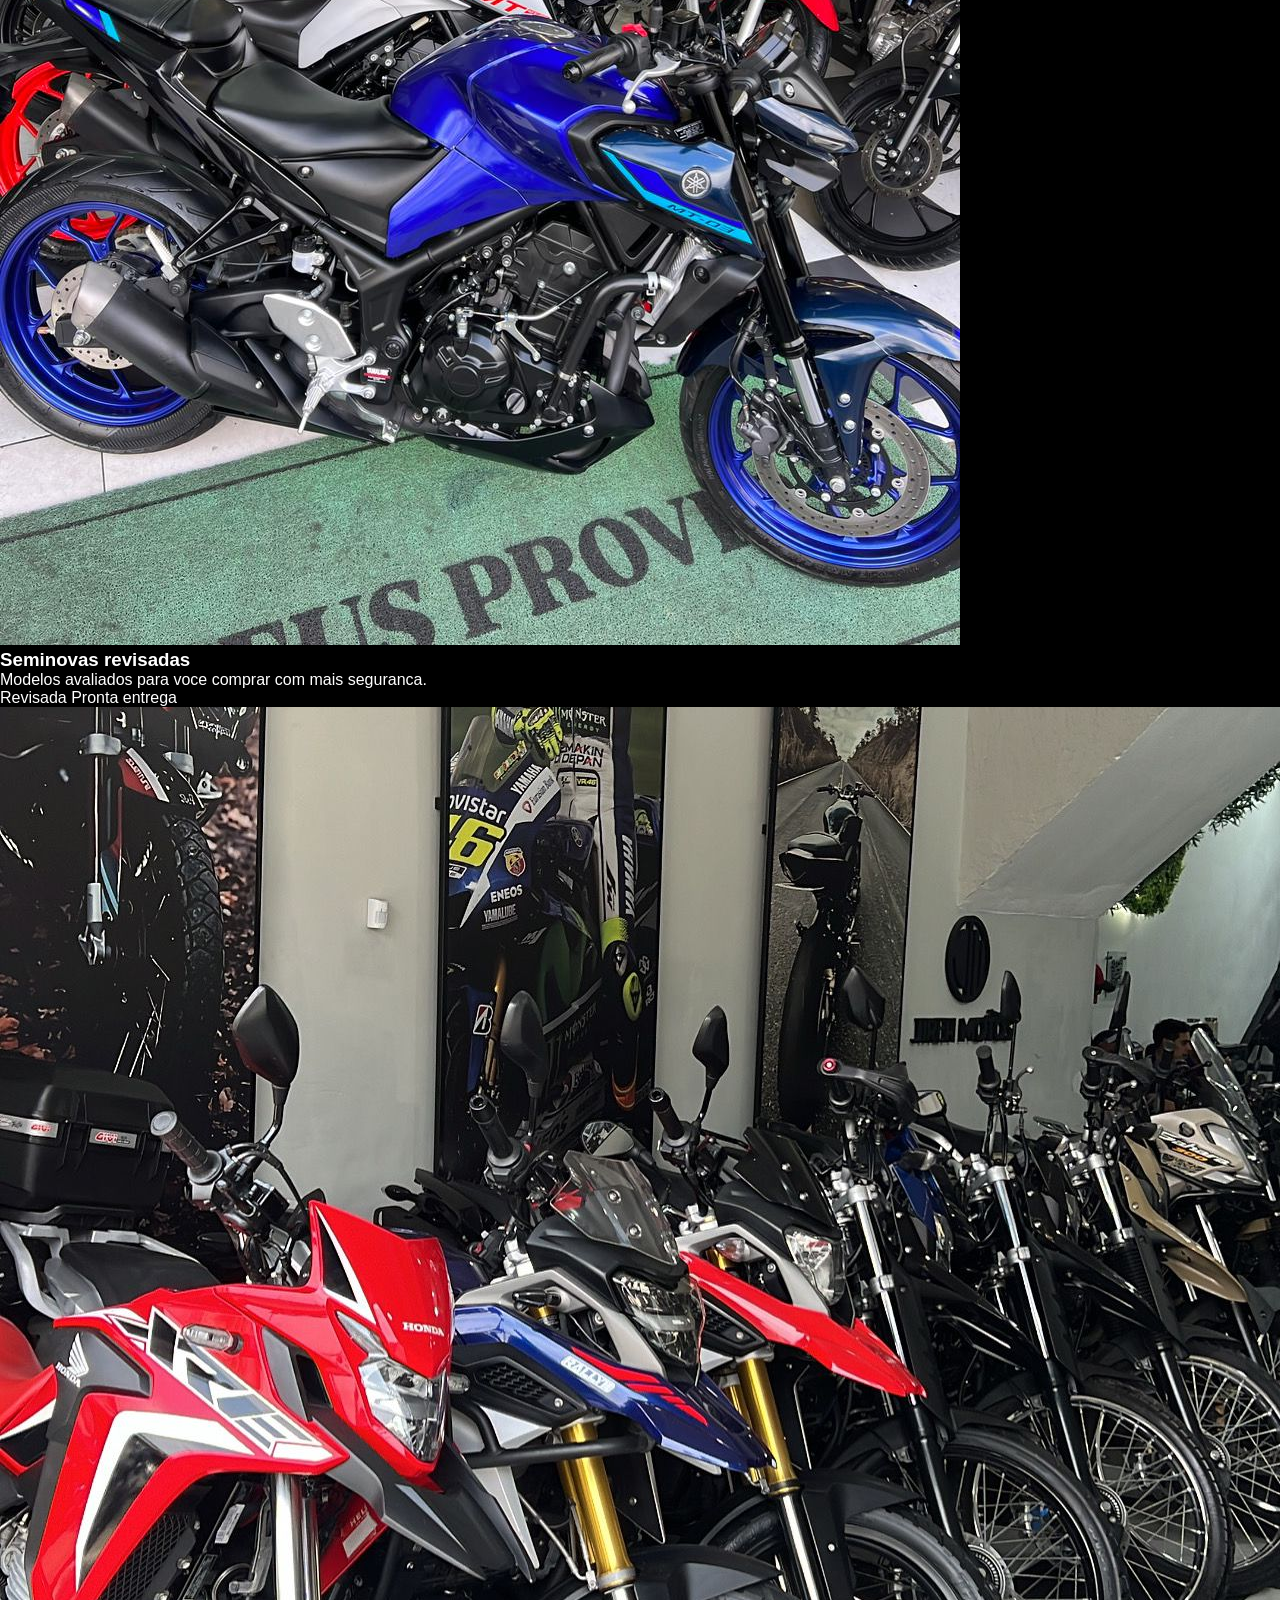
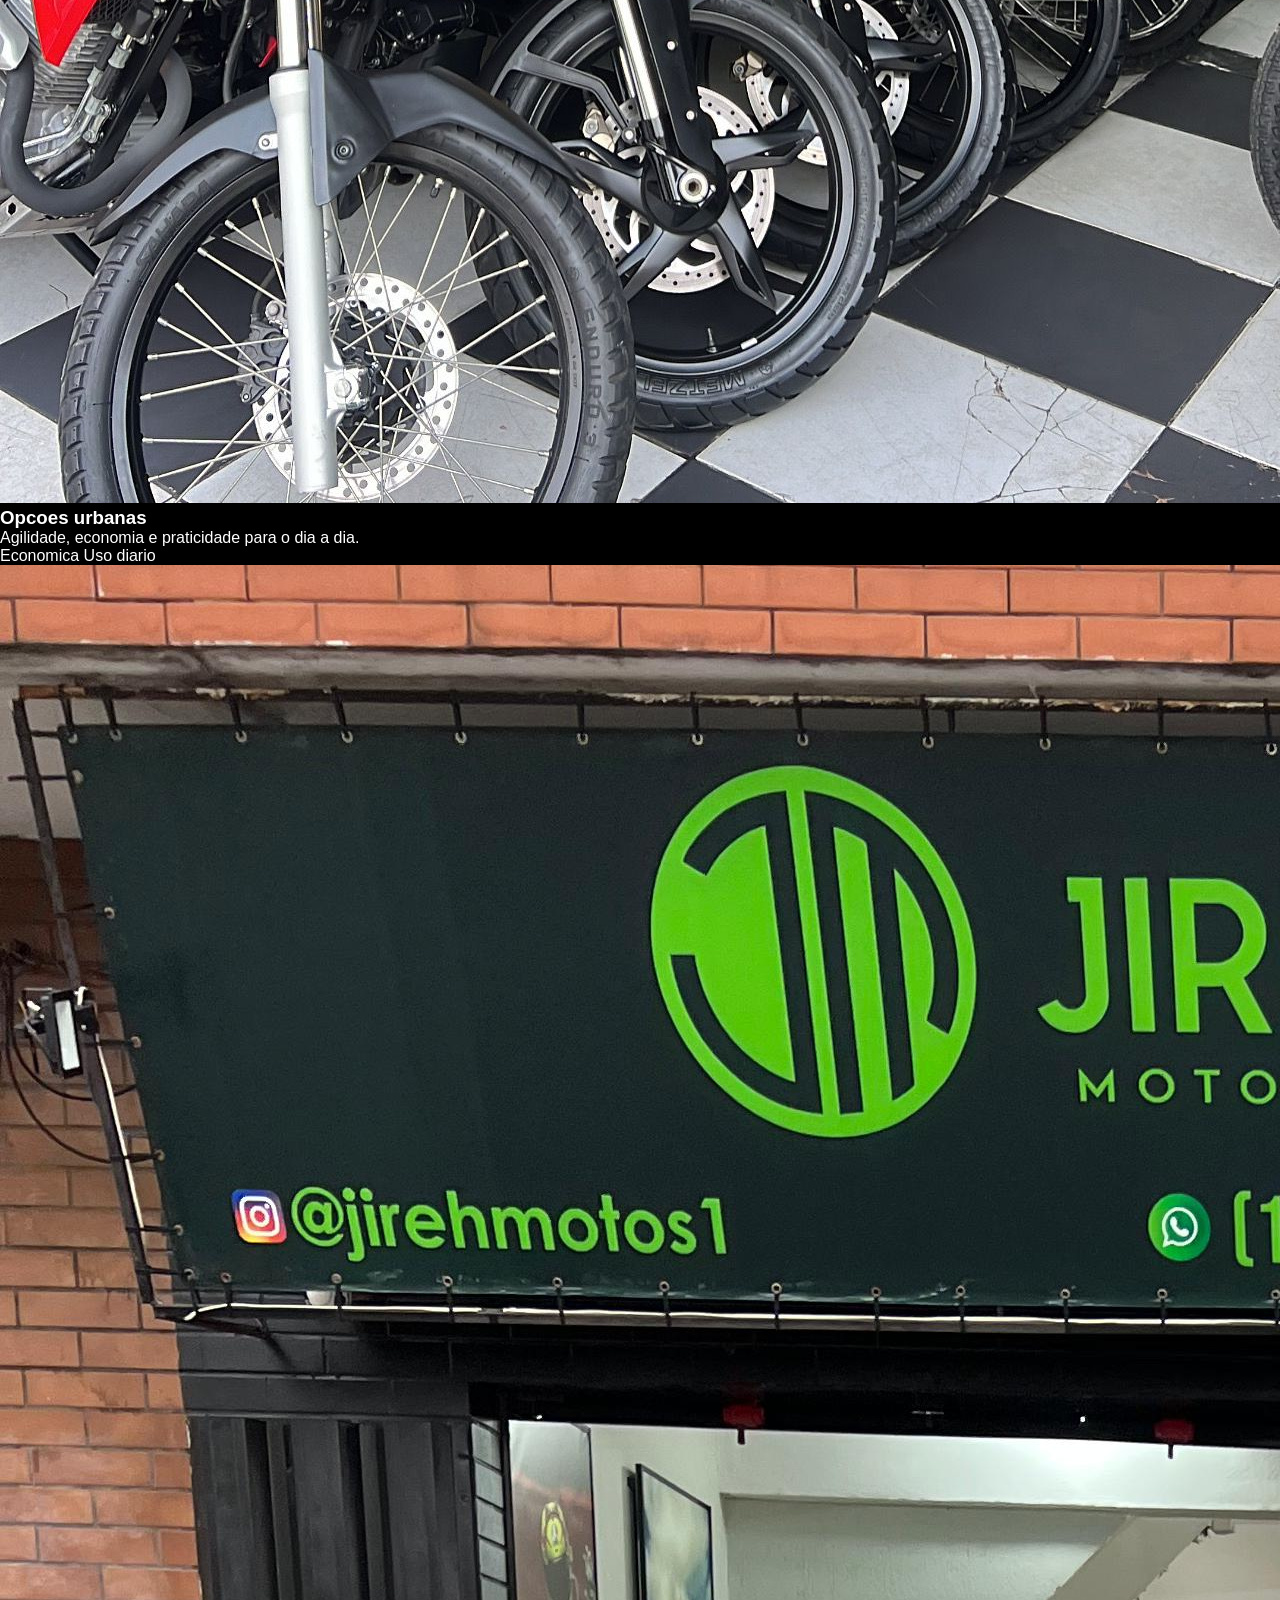
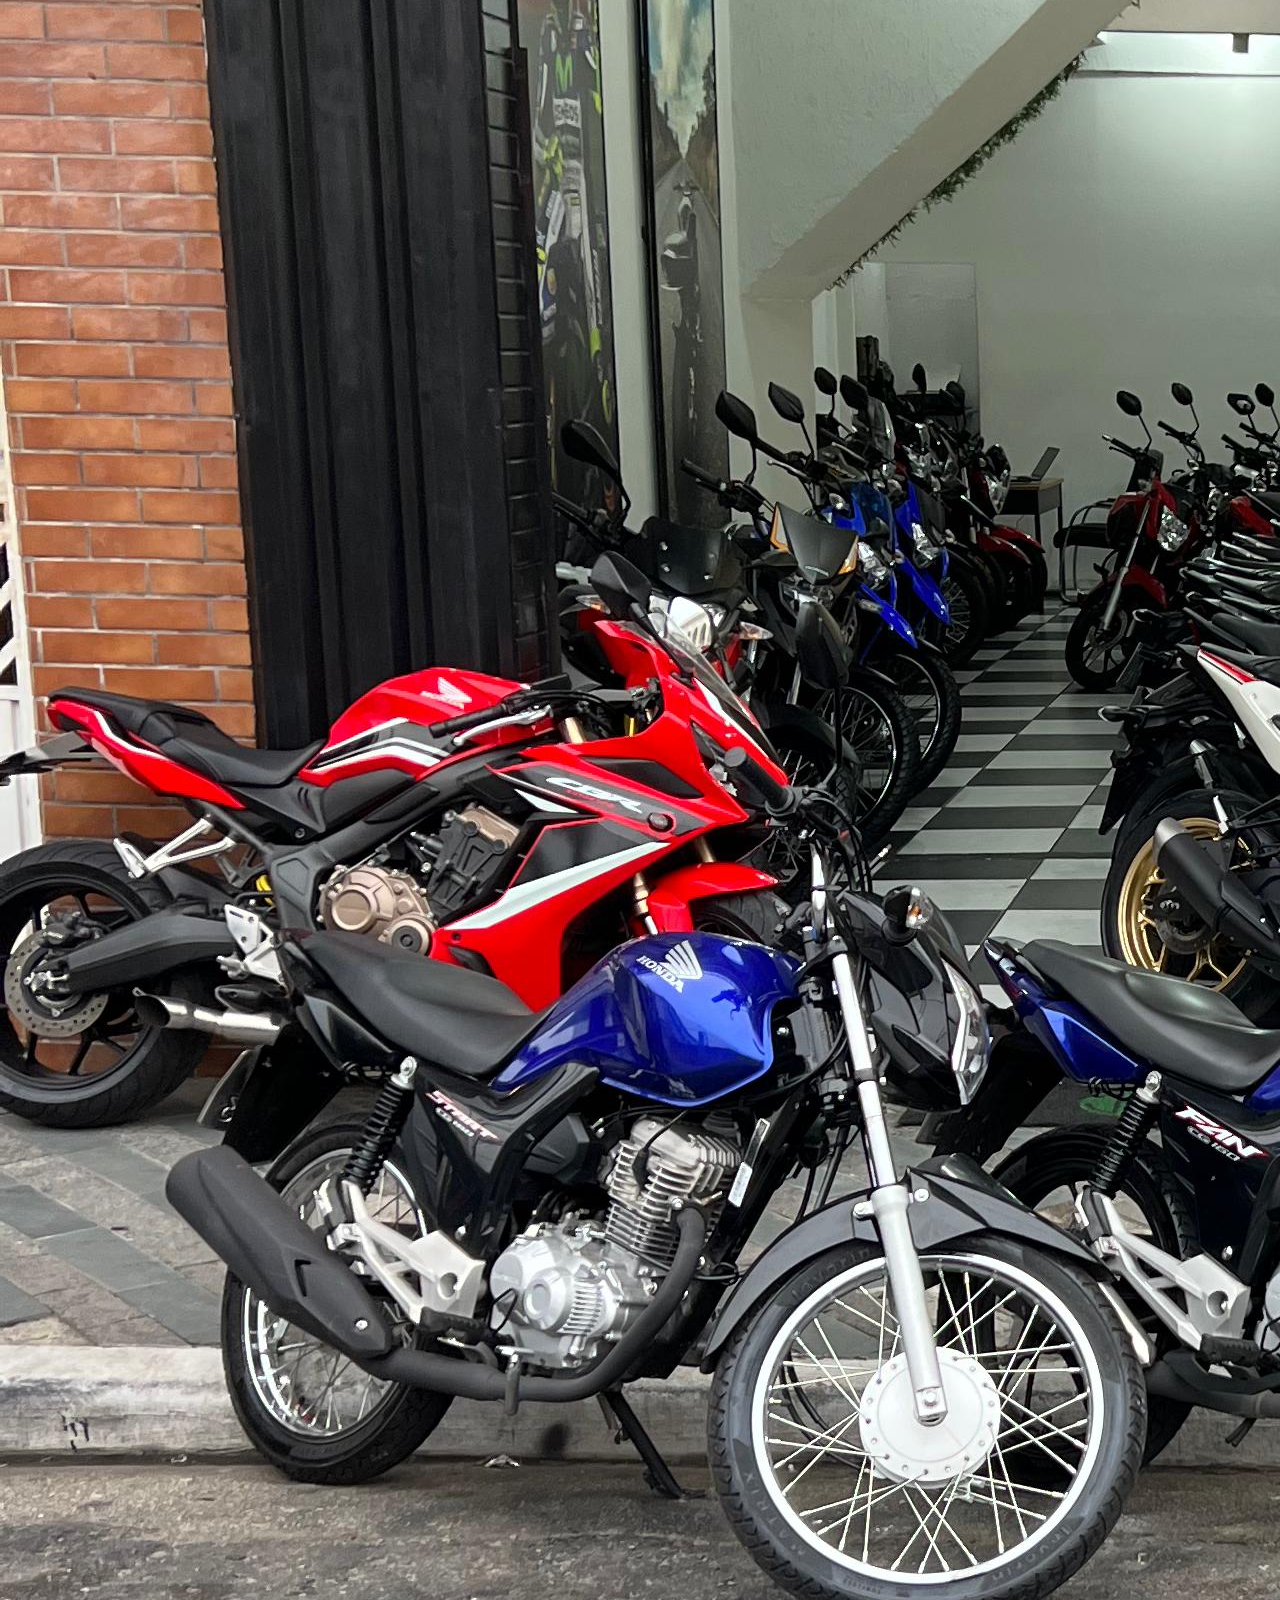
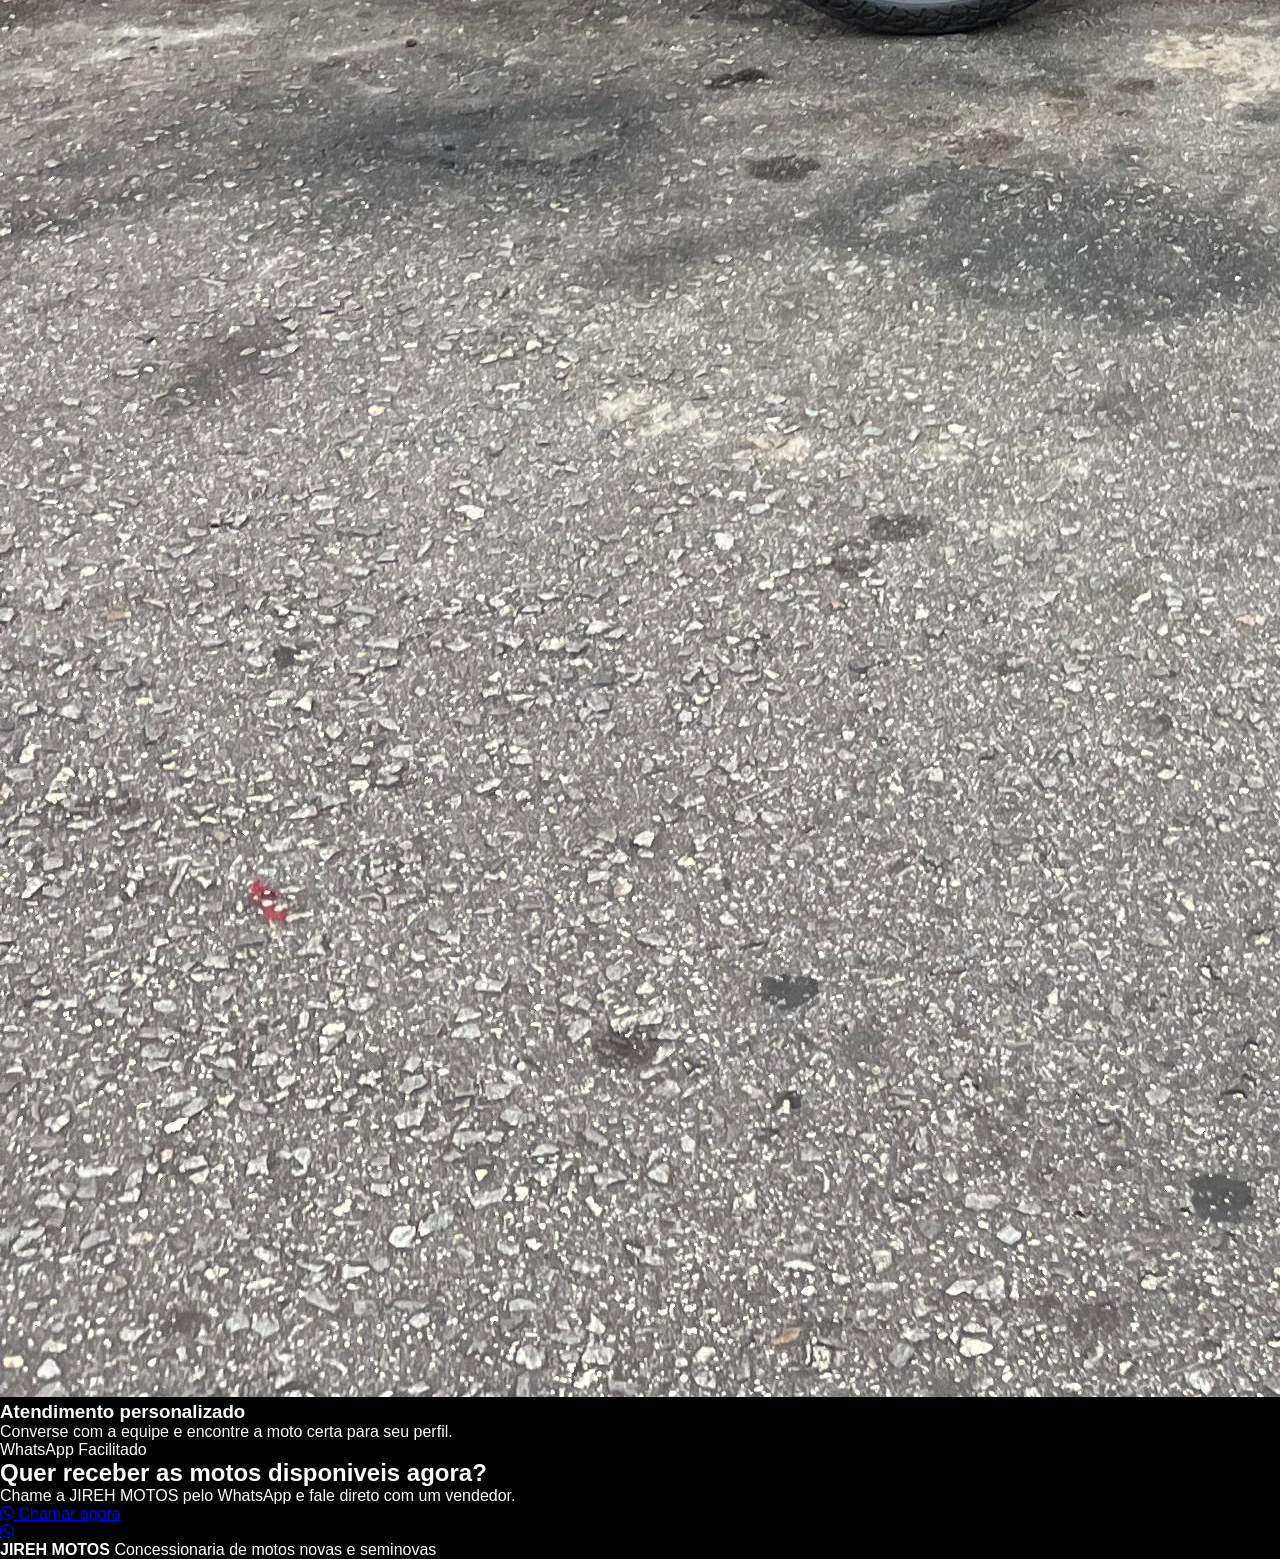
==== commit 355bf227: "atualiza pagina inicial responsiva" ====
--- a/index.html
+++ b/index.html
@@ -1,370 +1,153 @@
-<!DOCTYPE html>
+<!doctype html>
 <html lang="pt-BR">
-<head>
-  <meta charset="UTF-8" />
-  <meta name="viewport" content="width=device-width, initial-scale=1.0">
-  <title>JIREH MOTOS</title>
-  <meta name="description" content="Seu sonho em duas rodas está aqui - Concessionária de motos novas e seminovas.">
-  
-  <link href="https://cdnjs.cloudflare.com/ajax/libs/font-awesome/6.4.0/css/all.min.css" rel="stylesheet">
-  <link href="https://fonts.googleapis.com/css2?family=Bebas+Neue&family=Montserrat:wght@400;600;700&display=swap" rel="stylesheet">
+  <head>
+    <meta charset="UTF-8">
+    <meta name="viewport" content="width=device-width, initial-scale=1.0">
+    <title>JIREH MOTOS | Novas e seminovas</title>
+    <meta name="description" content="Seu sonho em duas rodas esta aqui. Concessionaria de motos novas e seminovas em Sao Paulo.">
+    <link rel="icon" href="img/logo.png" type="image/png">
+    <link href="https://cdnjs.cloudflare.com/ajax/libs/font-awesome/6.4.0/css/all.min.css" rel="stylesheet">
+    <link href="https://fonts.googleapis.com/css2?family=Bebas+Neue&family=Montserrat:wght@400;600;700;800;900&display=swap" rel="stylesheet">
+    <link rel="stylesheet" href="css/style.css">
+  </head>
+  <body>
+    <header class="site-header">
+      <div class="nav">
+        <a class="brand" href="index.html" aria-label="JIREH MOTOS">
+          <img src="img/logo.png" alt="Logo JIREH MOTOS">
+          <span>
+            <span class="brand-title">JIREH MOTOS</span>
+            <span class="brand-subtitle">Concessionaria de motos novas e seminovas</span>
+          </span>
+        </a>
+        <nav class="desktop-menu" aria-label="Menu principal">
+          <a href="index.html">Home</a>
+          <a href="servicos.html">Servicos</a>
+          <a href="contato.html">Contato</a>
+        </nav>
+        <button class="menu-btn" type="button" data-menu-button aria-expanded="false" aria-controls="mobileMenu">
+          <i class="fas fa-bars"></i> Menu
+        </button>
+      </div>
+      <div class="header-line"></div>
+    </header>
 
-  <style>
-    * {
-      margin: 0;
-      padding: 0;
-      box-sizing: border-box;
-      font-family: 'Montserrat', sans-serif;
-    }
-    body {
-      background: #000;
-      color: #fff;
-      overflow-x: hidden;
-      min-height: 100vh;
-    }
+    <nav class="mobile-menu" id="mobileMenu" data-mobile-menu aria-label="Menu mobile">
+      <a href="index.html"><i class="fas fa-home"></i> Home</a>
+      <a href="servicos.html"><i class="fas fa-tools"></i> Servicos</a>
+      <a href="contato.html"><i class="fas fa-phone"></i> Contato</a>
+    </nav>
 
-    header {
-      position: fixed;
-      top: 0;
-      left: 0;
-      width: 100%;
-      background: #fff;
-      display: flex;
-      align-items: center;
-      justify-content: space-between;
-      padding: 10px 20px;
-      z-index: 1100;
-      box-shadow: 0 4px 10px rgba(0,0,0,0.3);
-      flex-wrap: wrap;
-    }
+    <main class="page">
+      <section class="hero" aria-labelledby="hero-title">
+        <div class="carousel" aria-hidden="true">
+          <img src="img/img1.jpeg" alt="" class="active" data-slide>
+          <img src="img/img2.jpeg" alt="" data-slide>
+          <img src="img/img3.jpeg" alt="" data-slide>
+          <img src="img/img4.jpeg" alt="" data-slide>
+          <img src="img/img5.jpeg" alt="" data-slide>
+          <img src="img/img6.jpeg" alt="" data-slide>
+          <img src="img/img7.jpeg" alt="" data-slide>
+        </div>
 
-    .logo-area {
-      display: flex;
-      align-items: center;
-      gap: 10px;
-    }
+        <div class="container hero-content">
+          <div class="hero-text">
+            <span class="eyebrow">Novas e seminovas</span>
+            <h1 id="hero-title">Seu sonho em duas rodas esta aqui</h1>
+            <p class="lead">
+              Escolha sua proxima moto com atendimento direto, opcoes revisadas,
+              compra facilitada e entrega pensada para voce sair rodando com confianca.
+            </p>
+            <div class="hero-actions">
+              <a class="button whatsapp" href="https://wa.me/5511989488282" target="_blank" rel="noopener noreferrer">
+                <i class="fab fa-whatsapp"></i> Falar no WhatsApp
+              </a>
+              <a class="button light" href="servicos.html">Conhecer servicos</a>
+            </div>
+          </div>
+        </div>
 
-    .logo-area img {
-      height: 60px;
-      width: 60px;
-    }
+        <div class="carousel-controls" aria-label="Controles do carrossel">
+          <button class="arrow" type="button" data-prev-slide aria-label="Imagem anterior">
+            <i class="fas fa-chevron-left"></i>
+          </button>
+          <button class="arrow" type="button" data-next-slide aria-label="Proxima imagem">
+            <i class="fas fa-chevron-right"></i>
+          </button>
+        </div>
+      </section>
 
-    .logo-area h1 {
-      font-family: 'Bebas Neue', sans-serif;
-      font-size: 2.4rem;
-      color: #000;
-      letter-spacing: 3px;
-      white-space: nowrap;
-    }
+      <section class="section" aria-labelledby="destaques-title">
+        <div class="container">
+          <div class="section-title">
+            <h2 id="destaques-title">Motos selecionadas para todos os estilos</h2>
+            <p>Uma vitrine mais clara ajuda voce a comparar, se interessar e chamar a loja sem perder tempo.</p>
+          </div>
 
-    .header-right {
-      font-size: 1rem;
-      color: #555;
-      font-weight: 500;
-      white-space: nowrap;
-    }
+          <div class="cards">
+            <article class="card bike-card">
+              <figure><img src="img/img1.jpeg" alt="Moto em destaque"></figure>
+              <div class="card-body">
+                <h3>Seminovas revisadas</h3>
+                <p>Modelos avaliados para voce comprar com mais seguranca.</p>
+                <div class="tags">
+                  <span class="tag">Revisada</span>
+                  <span class="tag">Pronta entrega</span>
+                </div>
+              </div>
+            </article>
+            <article class="card bike-card">
+              <figure><img src="img/img2.jpeg" alt="Moto disponivel na loja"></figure>
+              <div class="card-body">
+                <h3>Opcoes urbanas</h3>
+                <p>Agilidade, economia e praticidade para o dia a dia.</p>
+                <div class="tags">
+                  <span class="tag">Economica</span>
+                  <span class="tag">Uso diario</span>
+                </div>
+              </div>
+            </article>
+            <article class="card bike-card">
+              <figure><img src="img/img3.jpeg" alt="Moto exposta"></figure>
+              <div class="card-body">
+                <h3>Atendimento personalizado</h3>
+                <p>Converse com a equipe e encontre a moto certa para seu perfil.</p>
+                <div class="tags">
+                  <span class="tag">WhatsApp</span>
+                  <span class="tag">Facilitado</span>
+                </div>
+              </div>
+            </article>
+          </div>
+        </div>
+      </section>
 
-    /* FAIXA VERMELHA (corrigida) */
-    .faixa-vermelha {
-      position: fixed;
-      top: 82px; /* ajustado: logo abaixo do header */
-      left: 0;
-      width: 100%;
-      height: 6px;
-      background: linear-gradient(90deg, #d40000, #ff4c4c);
-      background-size: 200% auto;
-      animation: brilhoFaixa 4s linear infinite;
-      box-shadow: 0 0 10px rgba(255, 0, 0, 0.6);
-      z-index: 1050;
-    }
+      <section class="section alt">
+        <div class="container">
+          <div class="cta-band">
+            <div>
+              <h2>Quer receber as motos disponiveis agora?</h2>
+              <p>Chame a JIREH MOTOS pelo WhatsApp e fale direto com um vendedor.</p>
+            </div>
+            <a class="button whatsapp" href="https://wa.me/5511989488282" target="_blank" rel="noopener noreferrer">
+              <i class="fab fa-whatsapp"></i> Chamar agora
+            </a>
+          </div>
+        </div>
+      </section>
+    </main>
 
-    @keyframes brilhoFaixa {
-      0% {background-position: 0% 0%;}
-      100% {background-position: 200% 0%;}
-    }
+    <a href="https://wa.me/5511989488282" target="_blank" rel="noopener noreferrer" class="whatsapp-float" aria-label="Falar pelo WhatsApp">
+      <i class="fab fa-whatsapp"></i>
+    </a>
 
-    .carousel {
-      position: relative;
-      width: 100%;
-      height: calc(100vh - 88px);
-      margin-top: 88px; /* altura exata do header + faixa */
-      overflow: hidden;
-      z-index: 1;
-      background: #000;
-    }
+    <footer class="footer">
+      <div class="container">
+        <strong>JIREH MOTOS</strong>
+        <span>Concessionaria de motos novas e seminovas</span>
+      </div>
+    </footer>
 
-    .carousel img {
-      position: absolute;
-      top: 0;
-      left: 0;
-      width: 100%;
-      height: 100%;
-      object-fit: cover;
-      opacity: 0;
-      transition: opacity 1s ease-in-out;
-      user-select: none;
-      pointer-events: none;
-    }
-
-    .carousel img.active {
-      opacity: 1;
-      pointer-events: auto;
-    }
-
-    @media (min-width: 1024px) {
-      .carousel img {
-        object-fit: contain;
-        background: #000;
-      }
-    }
-
-    .arrow {
-      position: absolute;
-      top: 50%;
-      transform: translateY(-50%);
-      font-size: 2.5rem;
-      color: #fff;
-      background: rgba(0,0,0,0.4);
-      padding: 10px;
-      border-radius: 50%;
-      cursor: pointer;
-      z-index: 10;
-      transition: background 0.3s;
-      user-select: none;
-    }
-
-    .arrow:hover {
-      background: rgba(212,0,0,0.8);
-    }
-
-    .arrow.left { left: 15px; }
-    .arrow.right { right: 15px; }
-
-    .overlay {
-      position: absolute;
-      bottom: 80px;
-      width: 100%;
-      text-align: center;
-      display: flex;
-      flex-direction: column;
-      align-items: center;
-      gap: 20px;
-      padding: 0 15px;
-      animation: fadeInUp 1.5s ease forwards;
-      z-index: 20;
-    }
-
-    @keyframes fadeInUp {
-      0% {opacity: 0; transform: translateY(30px);}
-      100% {opacity: 1; transform: translateY(0);}
-    }
-
-    .frase {
-      font-size: 1.6rem;
-      font-weight: 600;
-      font-style: italic;
-      color: #fff;
-      text-shadow: 2px 2px 8px rgba(0,0,0,0.7);
-      line-height: 1.3;
-    }
-
-    .saiba-mais {
-      background: linear-gradient(90deg, #d40000, #ff4c4c);
-      padding: 15px 25px;
-      border-radius: 10px;
-      box-shadow: 0 5px 15px rgba(0,0,0,0.5);
-      transition: transform 0.3s, box-shadow 0.3s;
-      cursor: pointer;
-    }
-
-    .saiba-mais a {
-      text-decoration: none;
-      color: #fff;
-      font-size: 1.3rem;
-      font-weight: 700;
-      display: block;
-      user-select: none;
-    }
-
-    .saiba-mais:hover {
-      transform: scale(1.05);
-      box-shadow: 0 0 30px rgba(255,0,0,0.7);
-    }
-
-    .menu-btn {
-      margin-top: 10px;
-      background: #fff;
-      color: #000;
-      border: none;
-      padding: 15px 50px;
-      font-size: 1.2rem;
-      font-weight: 700;
-      border-radius: 12px;
-      cursor: pointer;
-      box-shadow: 0 5px 15px rgba(0,0,0,0.5);
-      transition: background 0.3s, color 0.3s, box-shadow 0.3s;
-      user-select: none;
-    }
-
-    .menu-btn:hover {
-      background: #d40000;
-      color: #fff;
-      box-shadow: 0 0 30px rgba(255,0,0,0.7);
-    }
-
-    .sidebar {
-      position: fixed;
-      top: 15%;
-      right: -240px;
-      width: 240px;
-      background: #111;
-      padding: 1.5rem;
-      border-radius: 10px 0 0 10px;
-      transition: right 0.4s ease;
-      z-index: 1200;
-      display: flex;
-      flex-direction: column;
-      gap: 1.5rem;
-      box-shadow: 0 5px 15px rgba(0,0,0,0.5);
-    }
-
-    .sidebar.active { right: 0; }
-
-    .sidebar a {
-      color: #fff;
-      text-decoration: none;
-      font-weight: 700;
-      font-size: 1.2rem;
-      transition: transform 0.3s, color 0.3s;
-    }
-
-    .sidebar a:hover {
-      color: #d40000;
-      transform: scale(1.05);
-    }
-
-    @media (max-width: 768px) {
-      header {
-        padding: 10px 15px;
-        flex-direction: column;
-        align-items: center;
-        text-align: center;
-      }
-
-      .logo-area {
-        flex-direction: row;
-        gap: 10px;
-        justify-content: center;
-      }
-
-      .logo-area img {
-        height: 55px;
-        width: 55px;
-      }
-
-      .logo-area h1 {
-        font-size: 2.2rem;
-      }
-
-      .header-right {
-        display: block;
-        font-size: 0.9rem;
-        color: #000;
-        margin-top: 5px;
-        white-space: normal;
-        text-align: center;
-        line-height: 1.2;
-        max-width: 90%;
-      }
-
-      .faixa-vermelha {
-        top: 110px; /* ajuste no mobile */
-      }
-
-      .carousel {
-        margin-top: 116px;
-      }
-    }
-  </style>
-</head>
-<body>
-
-  <header>
-    <div class="logo-area">
-      <img src="img/logo.png" alt="Logo JIREH MOTOS" />
-      <h1>JIREH MOTOS</h1>
-    </div>
-    <div class="header-right">Concessionária de motos novas e seminovas</div>
-  </header>
-
-  <div class="faixa-vermelha"></div>              
-
-  <div class="carousel" id="carousel">
-    <img src="img/img1.jpeg" alt="Moto 1" class="active" />
-    <img src="img/img2.jpeg" alt="Moto 2" />
-    <img src="img/img3.jpeg" alt="Moto 3" />
-    <img src="img/img4.jpeg" alt="Moto 4" /> 
-    <img src="img/img5.jpeg" alt="Moto 5" />
-    <img src="img/img6.jpeg" alt="Moto 6" />
-    <img src="img/img7.jpeg" alt="Moto 7" />
-
-
-    <div class="arrow left" id="prev"><i class="fas fa-chevron-left"></i></div>
-    <div class="arrow right" id="next"><i class="fas fa-chevron-right"></i></div>
-
-    <div class="overlay">
-      <div class="frase">Seu sonho em duas rodas está aqui</div>
-      <div class="saiba-mais">
-        <a href="https://wa.me/5511989488282" target="_blank" rel="noopener noreferrer">SAIBA MAIS</a>
-      </div>
-      <button class="menu-btn" id="menuBtn">MENU</button>
-    </div>
-  </div>
-
-  <nav class="sidebar" id="sidebar">
-    <a href="index.html"><i class="fas fa-home"></i> Home</a>
-    <a href="servicos.html"><i class="fas fa-tools"></i> Serviços</a>
-    <a href="contato.html"><i class="fas fa-phone"></i> Contato</a>
-  </nav>
-
-  <script>
-    const slides = document.querySelectorAll('.carousel img');
-    let currentIndex = 0;
-    let interval = setInterval(nextSlide, 3000);
-
-    function showSlide(index) {
-      slides.forEach(slide => slide.classList.remove('active'));
-      slides[index].classList.add('active');
-    }
-
-    function nextSlide() {
-      currentIndex = (currentIndex + 1) % slides.length;
-      showSlide(currentIndex);
-    }
-
-    function prevSlide() {
-      currentIndex = (currentIndex - 1 + slides.length) % slides.length;
-      showSlide(currentIndex);
-    }
-
-    document.getElementById('next').addEventListener('click', () => { nextSlide(); resetInterval(); });
-    document.getElementById('prev').addEventListener('click', () => { prevSlide(); resetInterval(); });
-
-    function resetInterval() {
-      clearInterval(interval);
-      interval = setInterval(nextSlide, 3000);
-    }
-
-    const menuBtn = document.getElementById('menuBtn');
-    const sidebar = document.getElementById('sidebar');
-    menuBtn.addEventListener('click', e => {
-      e.stopPropagation();
-      sidebar.classList.toggle('active');
-    });
-
-    document.addEventListener('click', e => {
-      if (!sidebar.contains(e.target) && !menuBtn.contains(e.target)) sidebar.classList.remove('active');
-    });
-  </script>
-</body>
+    <script src="js/script.js"></script>
+  </body>
 </html>
--- a/css/style.css
+++ b/css/style.css
@@ -0,0 +1,193 @@
+/* Reset e básico */
+* {
+  box-sizing: border-box;
+  margin: 0;
+  padding: 0;
+  font-family: Arial, sans-serif;
+  scroll-behavior: smooth;
+}
+
+body {
+  background: #000;
+  color: #fff;
+  overflow-x: hidden;
+  min-height: 100vh;
+}
+
+/* Cabeçalho fixo */
+header {
+  position: fixed;
+  top: 0;
+  left: 0;
+  width: 100%;
+  height: 80px;
+  background: rgba(0,0,0,0.85);
+  display: flex;
+  align-items: center;
+  justify-content: space-between;
+  padding: 0 20px;
+  z-index: 1000;
+}
+
+.logo-header {
+  display: flex;
+  align-items: center;
+  gap: 15px;
+}
+
+.logo-header img {
+  height: 60px;
+}
+
+.logo-header h1 {
+  color: #fff;
+  font-size: 2rem;
+}
+
+.header-right {
+  color: #fff;
+  font-size: 1.2rem;
+  font-weight: 500;
+}
+
+/* Menu botão (hamburguer) */
+.menu-btn {
+  cursor: pointer;
+  z-index: 1001;
+  padding: 8px 20px;
+  font-size: 1rem;
+  border-radius: 10px;
+  background: #fff;
+  color: #000;
+  border: none;
+  font-weight: bold;
+}
+
+.menu-btn:hover {
+  background: #d40000;
+  color: #fff;
+}
+
+/* Menu lateral direito */
+.sidebar {
+  position: fixed;
+  top: 15%;
+  right: -220px;
+  width: 220px;
+  background: #111;
+  padding: 1.5rem;
+  border-radius: 10px 0 0 10px;
+  transition: 0.4s;
+  z-index: 1000;
+  display: flex;
+  flex-direction: column;
+  gap: 1.5rem;
+  box-shadow: 0 5px 15px rgba(0,0,0,0.5);
+}
+
+.sidebar.active {
+  right: 0;
+}
+
+.sidebar a.menu-item {
+  color: #fff;
+  font-weight: bold;
+  font-size: 1.2rem;
+  text-decoration: none;
+  display: flex;
+  align-items: center;
+  gap: 10px;
+  transition: 0.3s;
+}
+
+.sidebar a.menu-item:hover {
+  transform: scale(1.05);
+  text-shadow: 0 0 12px #fff;
+}
+
+.sidebar a.menu-item i {
+  transition: transform 0.3s, text-shadow 0.3s;
+}
+
+.sidebar a.menu-item:hover i {
+  transform: scale(1.2) rotate(5deg);
+}
+
+/* Carrossel */
+.carousel {
+  margin-top: 80px;
+  width: 100%;
+  height: 80vh;
+  overflow: hidden;
+  position: relative;
+  background: transparent;
+}
+
+.carousel img {
+  width: 100%;
+  height: 100%;
+  object-fit: cover;
+  display: block;
+  position: absolute;
+  top: 50%;
+  left: 50%;
+  transform: translate(-50%, -50%);
+  opacity: 0;
+  transition: opacity 1s ease-in-out;
+}
+
+.carousel img.active {
+  opacity: 1;
+}
+
+/* Overlay com frase, saiba mais e menu */
+.overlay {
+  position: absolute;
+  bottom: 5%;
+  left: 50%;
+  transform: translateX(-50%);
+  display: flex;
+  flex-direction: column;
+  align-items: center;
+  gap: 15px;
+  text-align: center;
+  z-index: 5;
+}
+
+.frase {
+  font-size: 2rem;
+  font-weight: 600;
+  font-style: italic;
+  color: #fff;
+  text-shadow: 2px 2px 8px rgba(0,0,0,0.7);
+}
+
+.saiba-mais {
+  width: 50%;
+  max-width: 250px;
+  background: linear-gradient(90deg, #d40000, #ff4c4c);
+  text-align: center;
+  padding: 10px 0;
+  border-radius: 10px;
+  transition: 0.3s;
+}
+
+.saiba-mais a {
+  text-decoration: none;
+  color: #fff;
+  font-size: 1.1rem;
+  font-weight: 700;
+}
+
+.saiba-mais:hover {
+  transform: scale(1.05);
+  box-shadow: 0 0 30px rgba(255,0,0,0.7);
+}
+
+/* Responsivo */
+@media(max-width: 900px) {
+  .overlay { bottom: 5%; gap: 12px; }
+  .frase { font-size: 1.5rem; }
+  .saiba-mais { width: 60%; padding: 8px 0; }
+  .menu-btn { padding: 6px 15px; font-size: 0.9rem; }
+}
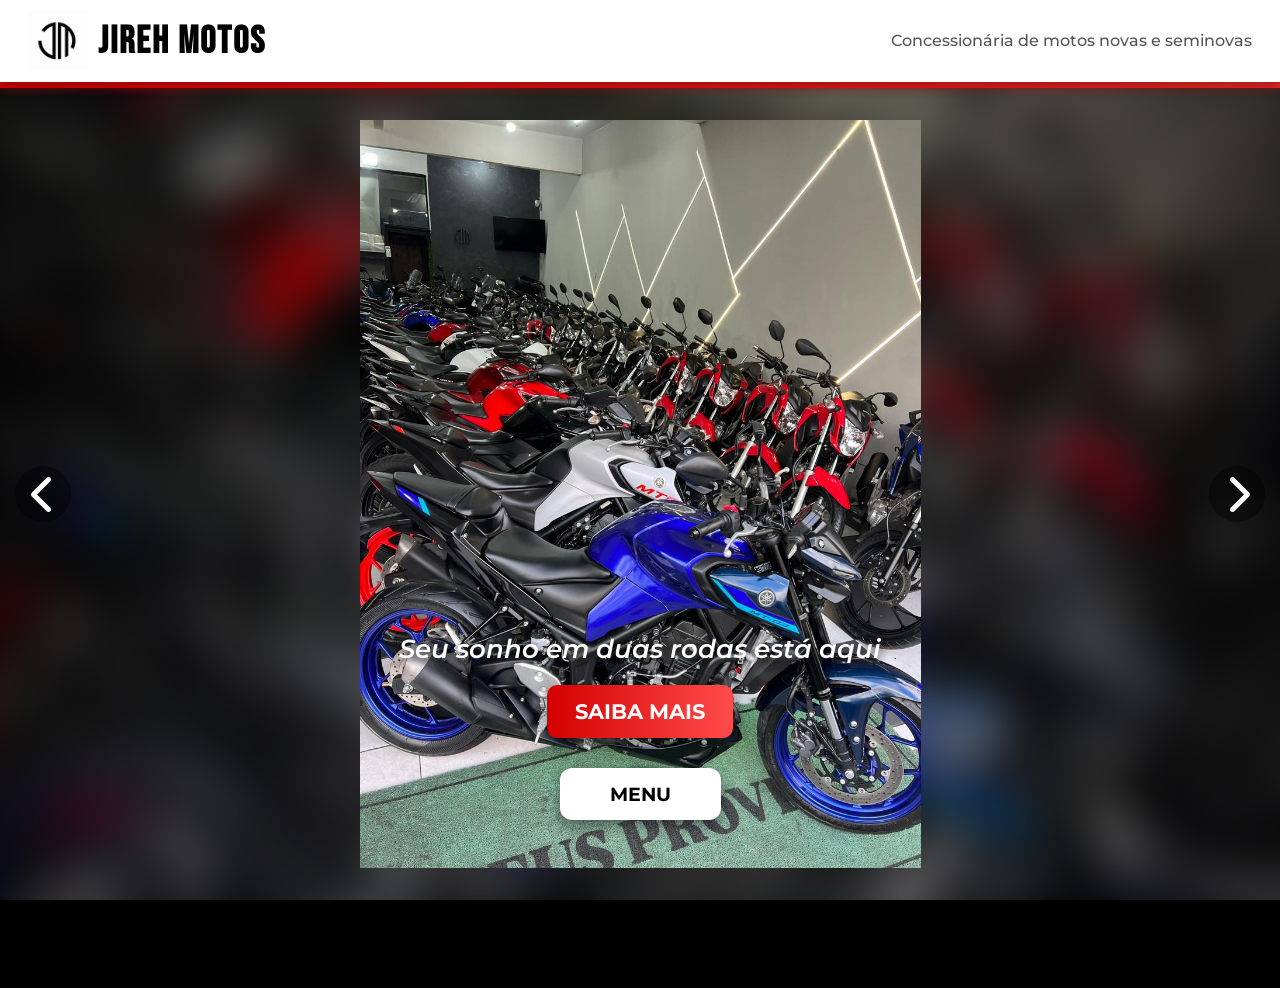
==== commit ce3afb57: "Melhora responsividade do site" ====
--- a/index.html
+++ b/index.html
@@ -1,153 +1,448 @@
-<!doctype html>
+<!DOCTYPE html>
 <html lang="pt-BR">
-  <head>
-    <meta charset="UTF-8">
-    <meta name="viewport" content="width=device-width, initial-scale=1.0">
-    <title>JIREH MOTOS | Novas e seminovas</title>
-    <meta name="description" content="Seu sonho em duas rodas esta aqui. Concessionaria de motos novas e seminovas em Sao Paulo.">
-    <link rel="icon" href="img/logo.png" type="image/png">
-    <link href="https://cdnjs.cloudflare.com/ajax/libs/font-awesome/6.4.0/css/all.min.css" rel="stylesheet">
-    <link href="https://fonts.googleapis.com/css2?family=Bebas+Neue&family=Montserrat:wght@400;600;700;800;900&display=swap" rel="stylesheet">
-    <link rel="stylesheet" href="css/style.css">
-  </head>
-  <body>
-    <header class="site-header">
-      <div class="nav">
-        <a class="brand" href="index.html" aria-label="JIREH MOTOS">
-          <img src="img/logo.png" alt="Logo JIREH MOTOS">
-          <span>
-            <span class="brand-title">JIREH MOTOS</span>
-            <span class="brand-subtitle">Concessionaria de motos novas e seminovas</span>
-          </span>
-        </a>
-        <nav class="desktop-menu" aria-label="Menu principal">
-          <a href="index.html">Home</a>
-          <a href="servicos.html">Servicos</a>
-          <a href="contato.html">Contato</a>
-        </nav>
-        <button class="menu-btn" type="button" data-menu-button aria-expanded="false" aria-controls="mobileMenu">
-          <i class="fas fa-bars"></i> Menu
-        </button>
+<head>
+  <meta charset="UTF-8" />
+  <meta name="viewport" content="width=device-width, initial-scale=1.0">
+  <title>JIREH MOTOS</title>
+  <meta name="description" content="Seu sonho em duas rodas está aqui - Concessionária de motos novas e seminovas.">
+  
+  <link href="https://cdnjs.cloudflare.com/ajax/libs/font-awesome/6.4.0/css/all.min.css" rel="stylesheet">
+  <link href="https://fonts.googleapis.com/css2?family=Bebas+Neue&family=Montserrat:wght@400;600;700&display=swap" rel="stylesheet">
+
+  <style>
+    * {
+      margin: 0;
+      padding: 0;
+      box-sizing: border-box;
+      font-family: 'Montserrat', sans-serif;
+    }
+    body {
+      background: #000;
+      color: #fff;
+      overflow-x: hidden;
+      min-height: 100vh;
+    }
+
+    header {
+      position: fixed;
+      top: 0;
+      left: 0;
+      width: 100%;
+      background: #fff;
+      display: flex;
+      align-items: center;
+      justify-content: space-between;
+      min-height: 82px;
+      padding: 10px clamp(14px, 4vw, 28px);
+      z-index: 1100;
+      box-shadow: 0 4px 10px rgba(0,0,0,0.3);
+      gap: 10px 20px;
+    }
+
+    .logo-area {
+      display: flex;
+      align-items: center;
+      gap: 10px;
+    }
+
+    .logo-area img {
+      height: clamp(48px, 8vw, 60px);
+      width: clamp(48px, 8vw, 60px);
+      object-fit: contain;
+    }
+
+    .logo-area h1 {
+      font-family: 'Bebas Neue', sans-serif;
+      font-size: clamp(2rem, 6vw, 2.4rem);
+      color: #000;
+      letter-spacing: 2px;
+      white-space: nowrap;
+    }
+
+    .header-right {
+      font-size: 1rem;
+      color: #555;
+      font-weight: 500;
+      line-height: 1.3;
+      text-align: right;
+    }
+
+    /* FAIXA VERMELHA (corrigida) */
+    .faixa-vermelha {
+      position: fixed;
+      top: 82px; /* logo abaixo do header */
+      left: 0;
+      width: 100%;
+      height: 6px;
+      background: linear-gradient(90deg, #d40000, #ff4c4c);
+      background-size: 200% auto;
+      animation: brilhoFaixa 4s linear infinite;
+      box-shadow: 0 0 10px rgba(255, 0, 0, 0.6);
+      z-index: 1050;
+    }
+
+    @keyframes brilhoFaixa {
+      0% {background-position: 0% 0%;}
+      100% {background-position: 200% 0%;}
+    }
+
+    .carousel {
+      position: relative;
+      width: 100%;
+      height: calc(100svh - 88px);
+      min-height: 420px;
+      margin-top: 88px; /* altura exata do header + faixa */
+      overflow: hidden;
+      z-index: 1;
+      background: #000;
+    }
+
+    .carousel::before {
+      content: "";
+      position: absolute;
+      inset: 0;
+      background-image: var(--carousel-bg);
+      background-size: cover;
+      background-position: center;
+      filter: blur(22px);
+      transform: scale(1.08);
+      opacity: 0;
+      transition: opacity 0.5s ease, background-image 0.5s ease;
+      z-index: 0;
+    }
+
+    .carousel::after {
+      content: "";
+      position: absolute;
+      inset: 0;
+      background: linear-gradient(90deg, rgba(0,0,0,0.65), rgba(0,0,0,0.08) 28%, rgba(0,0,0,0.08) 72%, rgba(0,0,0,0.65));
+      z-index: 1;
+      pointer-events: none;
+    }
+
+    .carousel img {
+      position: absolute;
+      top: 0;
+      left: 0;
+      width: 100%;
+      height: 100%;
+      object-fit: cover;
+      opacity: 0;
+      transition: opacity 1s ease-in-out;
+      user-select: none;
+      pointer-events: none;
+      z-index: 2;
+    }
+
+    .carousel img.active {
+      opacity: 1;
+      pointer-events: auto;
+    }
+
+    @media (min-width: 1024px) {
+      .carousel::before {
+        opacity: 0.7;
+      }
+
+      .carousel img {
+        object-fit: contain;
+        padding: clamp(18px, 2.5vw, 34px) clamp(70px, 12vw, 180px);
+      }
+    }
+
+    .arrow {
+      position: absolute;
+      top: 50%;
+      transform: translateY(-50%);
+      font-size: clamp(1.4rem, 4vw, 2.5rem);
+      color: #fff;
+      background: rgba(0,0,0,0.4);
+      width: clamp(40px, 9vw, 56px);
+      height: clamp(40px, 9vw, 56px);
+      display: grid;
+      place-items: center;
+      padding: 0;
+      border-radius: 50%;
+      cursor: pointer;
+      z-index: 10;
+      transition: background 0.3s;
+      user-select: none;
+    }
+
+    .arrow:hover {
+      background: rgba(212,0,0,0.8);
+    }
+
+    .arrow.left { left: 15px; }
+    .arrow.right { right: 15px; }
+
+    .overlay {
+      position: absolute;
+      bottom: clamp(28px, 9vh, 80px);
+      width: 100%;
+      text-align: center;
+      display: flex;
+      flex-direction: column;
+      align-items: center;
+      gap: 20px;
+      padding: 0 15px;
+      animation: fadeInUp 1.5s ease forwards;
+      z-index: 20;
+    }
+
+    @keyframes fadeInUp {
+      0% {opacity: 0; transform: translateY(30px);}
+      100% {opacity: 1; transform: translateY(0);}
+    }
+
+    .frase {
+      max-width: min(92vw, 760px);
+      font-size: clamp(1.15rem, 4vw, 1.6rem);
+      font-weight: 600;
+      font-style: italic;
+      color: #fff;
+      text-shadow: 2px 2px 8px rgba(0,0,0,0.7);
+      line-height: 1.3;
+    }
+
+    .saiba-mais {
+      background: linear-gradient(90deg, #d40000, #ff4c4c);
+      padding: 14px clamp(20px, 6vw, 28px);
+      border-radius: 10px;
+      box-shadow: 0 5px 15px rgba(0,0,0,0.5);
+      transition: transform 0.3s, box-shadow 0.3s;
+      cursor: pointer;
+    }
+
+    .saiba-mais a {
+      text-decoration: none;
+      color: #fff;
+      font-size: clamp(1rem, 3.5vw, 1.3rem);
+      font-weight: 700;
+      display: block;
+      user-select: none;
+    }
+
+    .saiba-mais:hover {
+      transform: scale(1.05);
+      box-shadow: 0 0 30px rgba(255,0,0,0.7);
+    }
+
+    .menu-btn {
+      margin-top: 10px;
+      background: #fff;
+      color: #000;
+      border: none;
+      padding: 14px clamp(34px, 13vw, 50px);
+      font-size: clamp(1rem, 3.5vw, 1.2rem);
+      font-weight: 700;
+      border-radius: 12px;
+      cursor: pointer;
+      box-shadow: 0 5px 15px rgba(0,0,0,0.5);
+      transition: background 0.3s, color 0.3s, box-shadow 0.3s;
+      user-select: none;
+    }
+
+    .menu-btn:hover {
+      background: #d40000;
+      color: #fff;
+      box-shadow: 0 0 30px rgba(255,0,0,0.7);
+    }
+
+    .sidebar {
+      position: fixed;
+      top: 15%;
+      right: min(-260px, -86vw);
+      width: min(260px, 86vw);
+      background: #111;
+      padding: 1.5rem;
+      border-radius: 10px 0 0 10px;
+      transition: right 0.4s ease;
+      z-index: 1200;
+      display: flex;
+      flex-direction: column;
+      gap: 1.5rem;
+      box-shadow: 0 5px 15px rgba(0,0,0,0.5);
+    }
+
+    .sidebar.active { right: 0; }
+
+    .sidebar a {
+      color: #fff;
+      text-decoration: none;
+      font-weight: 700;
+      font-size: 1.2rem;
+      transition: transform 0.3s, color 0.3s;
+    }
+
+    .sidebar a:hover {
+      color: #d40000;
+      transform: scale(1.05);
+    }
+
+    @media (max-width: 768px) {
+      header {
+        min-height: 104px;
+        padding: 8px 14px;
+        flex-direction: column;
+        align-items: center;
+        text-align: center;
+      }
+
+      .logo-area {
+        flex-direction: row;
+        gap: 10px;
+        justify-content: center;
+      }
+
+      .header-right {
+        display: block;
+        font-size: clamp(0.78rem, 3vw, 0.9rem);
+        color: #000;
+        white-space: normal;
+        text-align: center;
+        line-height: 1.2;
+        max-width: 94%;
+      }
+
+      .faixa-vermelha {
+        top: 104px; /* ajuste no mobile */
+      }
+
+      .carousel {
+        height: calc(100svh - 110px);
+        min-height: 500px;
+        margin-top: 110px;
+      }
+
+      .arrow.left { left: 8px; }
+      .arrow.right { right: 8px; }
+
+      .sidebar {
+        top: 112px;
+      }
+    }
+
+    @media (max-width: 420px) {
+      .logo-area {
+        gap: 8px;
+      }
+
+      .header-right {
+        display: none;
+      }
+
+      header {
+        min-height: 76px;
+        flex-direction: row;
+        justify-content: center;
+      }
+
+      .faixa-vermelha {
+        top: 76px;
+      }
+
+      .carousel {
+        height: calc(100svh - 82px);
+        min-height: 520px;
+        margin-top: 82px;
+      }
+
+      .overlay {
+        gap: 14px;
+      }
+
+      .frase {
+        padding: 0 24px;
+      }
+
+      .sidebar {
+        top: 84px;
+      }
+    }
+  </style>
+</head>
+<body>
+
+  <header>
+    <div class="logo-area">
+      <img src="img/logo.png" alt="Logo JIREH MOTOS" />
+      <h1>JIREH MOTOS</h1>
+    </div>
+    <div class="header-right">Concessionária de motos novas e seminovas</div>
+  </header>
+
+  <div class="faixa-vermelha"></div>              
+
+  <div class="carousel" id="carousel">
+    <img src="img/img1.jpeg" alt="Moto 1" class="active" />
+    <img src="img/img2.jpeg" alt="Moto 2" />
+    <img src="img/img3.jpeg" alt="Moto 3" />
+    <img src="img/img4.jpeg" alt="Moto 4" /> 
+    <img src="img/img5.jpeg" alt="Moto 5" />
+    <img src="img/img6.jpeg" alt="Moto 6" />
+    <img src="img/img7.jpeg" alt="Moto 7" />
+
+
+    <div class="arrow left" id="prev"><i class="fas fa-chevron-left"></i></div>
+    <div class="arrow right" id="next"><i class="fas fa-chevron-right"></i></div>
+
+    <div class="overlay">
+      <div class="frase">Seu sonho em duas rodas está aqui</div>
+      <div class="saiba-mais">
+        <a href="https://wa.me/5511989488282" target="_blank" rel="noopener noreferrer">SAIBA MAIS</a>
       </div>
-      <div class="header-line"></div>
-    </header>
-
-    <nav class="mobile-menu" id="mobileMenu" data-mobile-menu aria-label="Menu mobile">
-      <a href="index.html"><i class="fas fa-home"></i> Home</a>
-      <a href="servicos.html"><i class="fas fa-tools"></i> Servicos</a>
-      <a href="contato.html"><i class="fas fa-phone"></i> Contato</a>
-    </nav>
-
-    <main class="page">
-      <section class="hero" aria-labelledby="hero-title">
-        <div class="carousel" aria-hidden="true">
-          <img src="img/img1.jpeg" alt="" class="active" data-slide>
-          <img src="img/img2.jpeg" alt="" data-slide>
-          <img src="img/img3.jpeg" alt="" data-slide>
-          <img src="img/img4.jpeg" alt="" data-slide>
-          <img src="img/img5.jpeg" alt="" data-slide>
-          <img src="img/img6.jpeg" alt="" data-slide>
-          <img src="img/img7.jpeg" alt="" data-slide>
-        </div>
-
-        <div class="container hero-content">
-          <div class="hero-text">
-            <span class="eyebrow">Novas e seminovas</span>
-            <h1 id="hero-title">Seu sonho em duas rodas esta aqui</h1>
-            <p class="lead">
-              Escolha sua proxima moto com atendimento direto, opcoes revisadas,
-              compra facilitada e entrega pensada para voce sair rodando com confianca.
-            </p>
-            <div class="hero-actions">
-              <a class="button whatsapp" href="https://wa.me/5511989488282" target="_blank" rel="noopener noreferrer">
-                <i class="fab fa-whatsapp"></i> Falar no WhatsApp
-              </a>
-              <a class="button light" href="servicos.html">Conhecer servicos</a>
-            </div>
-          </div>
-        </div>
-
-        <div class="carousel-controls" aria-label="Controles do carrossel">
-          <button class="arrow" type="button" data-prev-slide aria-label="Imagem anterior">
-            <i class="fas fa-chevron-left"></i>
-          </button>
-          <button class="arrow" type="button" data-next-slide aria-label="Proxima imagem">
-            <i class="fas fa-chevron-right"></i>
-          </button>
-        </div>
-      </section>
-
-      <section class="section" aria-labelledby="destaques-title">
-        <div class="container">
-          <div class="section-title">
-            <h2 id="destaques-title">Motos selecionadas para todos os estilos</h2>
-            <p>Uma vitrine mais clara ajuda voce a comparar, se interessar e chamar a loja sem perder tempo.</p>
-          </div>
-
-          <div class="cards">
-            <article class="card bike-card">
-              <figure><img src="img/img1.jpeg" alt="Moto em destaque"></figure>
-              <div class="card-body">
-                <h3>Seminovas revisadas</h3>
-                <p>Modelos avaliados para voce comprar com mais seguranca.</p>
-                <div class="tags">
-                  <span class="tag">Revisada</span>
-                  <span class="tag">Pronta entrega</span>
-                </div>
-              </div>
-            </article>
-            <article class="card bike-card">
-              <figure><img src="img/img2.jpeg" alt="Moto disponivel na loja"></figure>
-              <div class="card-body">
-                <h3>Opcoes urbanas</h3>
-                <p>Agilidade, economia e praticidade para o dia a dia.</p>
-                <div class="tags">
-                  <span class="tag">Economica</span>
-                  <span class="tag">Uso diario</span>
-                </div>
-              </div>
-            </article>
-            <article class="card bike-card">
-              <figure><img src="img/img3.jpeg" alt="Moto exposta"></figure>
-              <div class="card-body">
-                <h3>Atendimento personalizado</h3>
-                <p>Converse com a equipe e encontre a moto certa para seu perfil.</p>
-                <div class="tags">
-                  <span class="tag">WhatsApp</span>
-                  <span class="tag">Facilitado</span>
-                </div>
-              </div>
-            </article>
-          </div>
-        </div>
-      </section>
-
-      <section class="section alt">
-        <div class="container">
-          <div class="cta-band">
-            <div>
-              <h2>Quer receber as motos disponiveis agora?</h2>
-              <p>Chame a JIREH MOTOS pelo WhatsApp e fale direto com um vendedor.</p>
-            </div>
-            <a class="button whatsapp" href="https://wa.me/5511989488282" target="_blank" rel="noopener noreferrer">
-              <i class="fab fa-whatsapp"></i> Chamar agora
-            </a>
-          </div>
-        </div>
-      </section>
-    </main>
-
-    <a href="https://wa.me/5511989488282" target="_blank" rel="noopener noreferrer" class="whatsapp-float" aria-label="Falar pelo WhatsApp">
-      <i class="fab fa-whatsapp"></i>
-    </a>
-
-    <footer class="footer">
-      <div class="container">
-        <strong>JIREH MOTOS</strong>
-        <span>Concessionaria de motos novas e seminovas</span>
-      </div>
-    </footer>
-
-    <script src="js/script.js"></script>
-  </body>
+      <button class="menu-btn" id="menuBtn">MENU</button>
+    </div>
+  </div>
+
+  <nav class="sidebar" id="sidebar">
+    <a href="index.html"><i class="fas fa-home"></i> Home</a>
+    <a href="servicos.html"><i class="fas fa-tools"></i> Serviços</a>
+    <a href="contato.html"><i class="fas fa-phone"></i> Contato</a>
+  </nav>
+
+  <script>
+    const slides = document.querySelectorAll('.carousel img');
+    let currentIndex = 0;
+    let interval = setInterval(nextSlide, 3000);
+
+    function showSlide(index) {
+      slides.forEach(slide => slide.classList.remove('active'));
+      slides[index].classList.add('active');
+      document.getElementById('carousel').style.setProperty('--carousel-bg', `url("${slides[index].getAttribute('src')}")`);
+    }
+
+    showSlide(currentIndex);
+
+    function nextSlide() {
+      currentIndex = (currentIndex + 1) % slides.length;
+      showSlide(currentIndex);
+    }
+
+    function prevSlide() {
+      currentIndex = (currentIndex - 1 + slides.length) % slides.length;
+      showSlide(currentIndex);
+    }
+
+    document.getElementById('next').addEventListener('click', () => { nextSlide(); resetInterval(); });
+    document.getElementById('prev').addEventListener('click', () => { prevSlide(); resetInterval(); });
+
+    function resetInterval() {
+      clearInterval(interval);
+      interval = setInterval(nextSlide, 3000);
+    }
+
+    const menuBtn = document.getElementById('menuBtn');
+    const sidebar = document.getElementById('sidebar');
+    menuBtn.addEventListener('click', e => {
+      e.stopPropagation();
+      sidebar.classList.toggle('active');
+    });
+
+    document.addEventListener('click', e => {
+      if (!sidebar.contains(e.target) && !menuBtn.contains(e.target)) sidebar.classList.remove('active');
+    });
+  </script>
+</body>
 </html>
